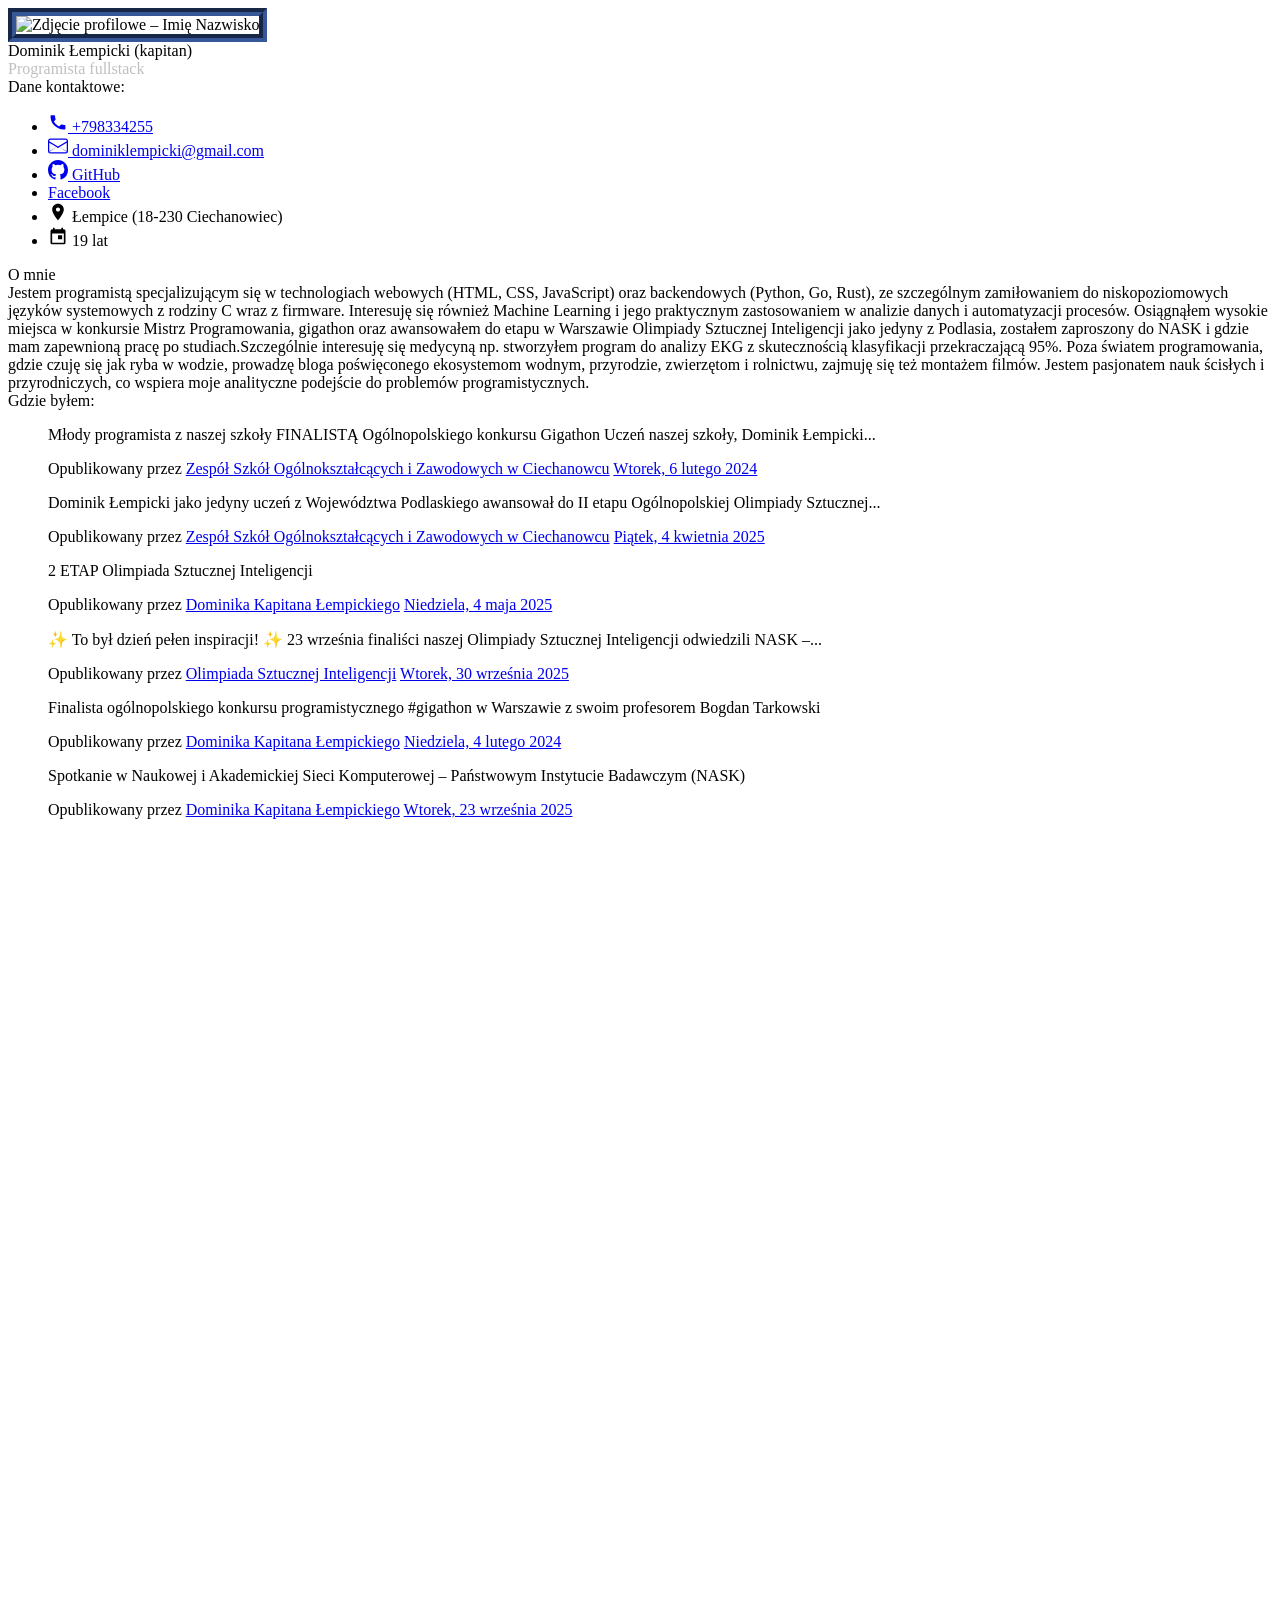
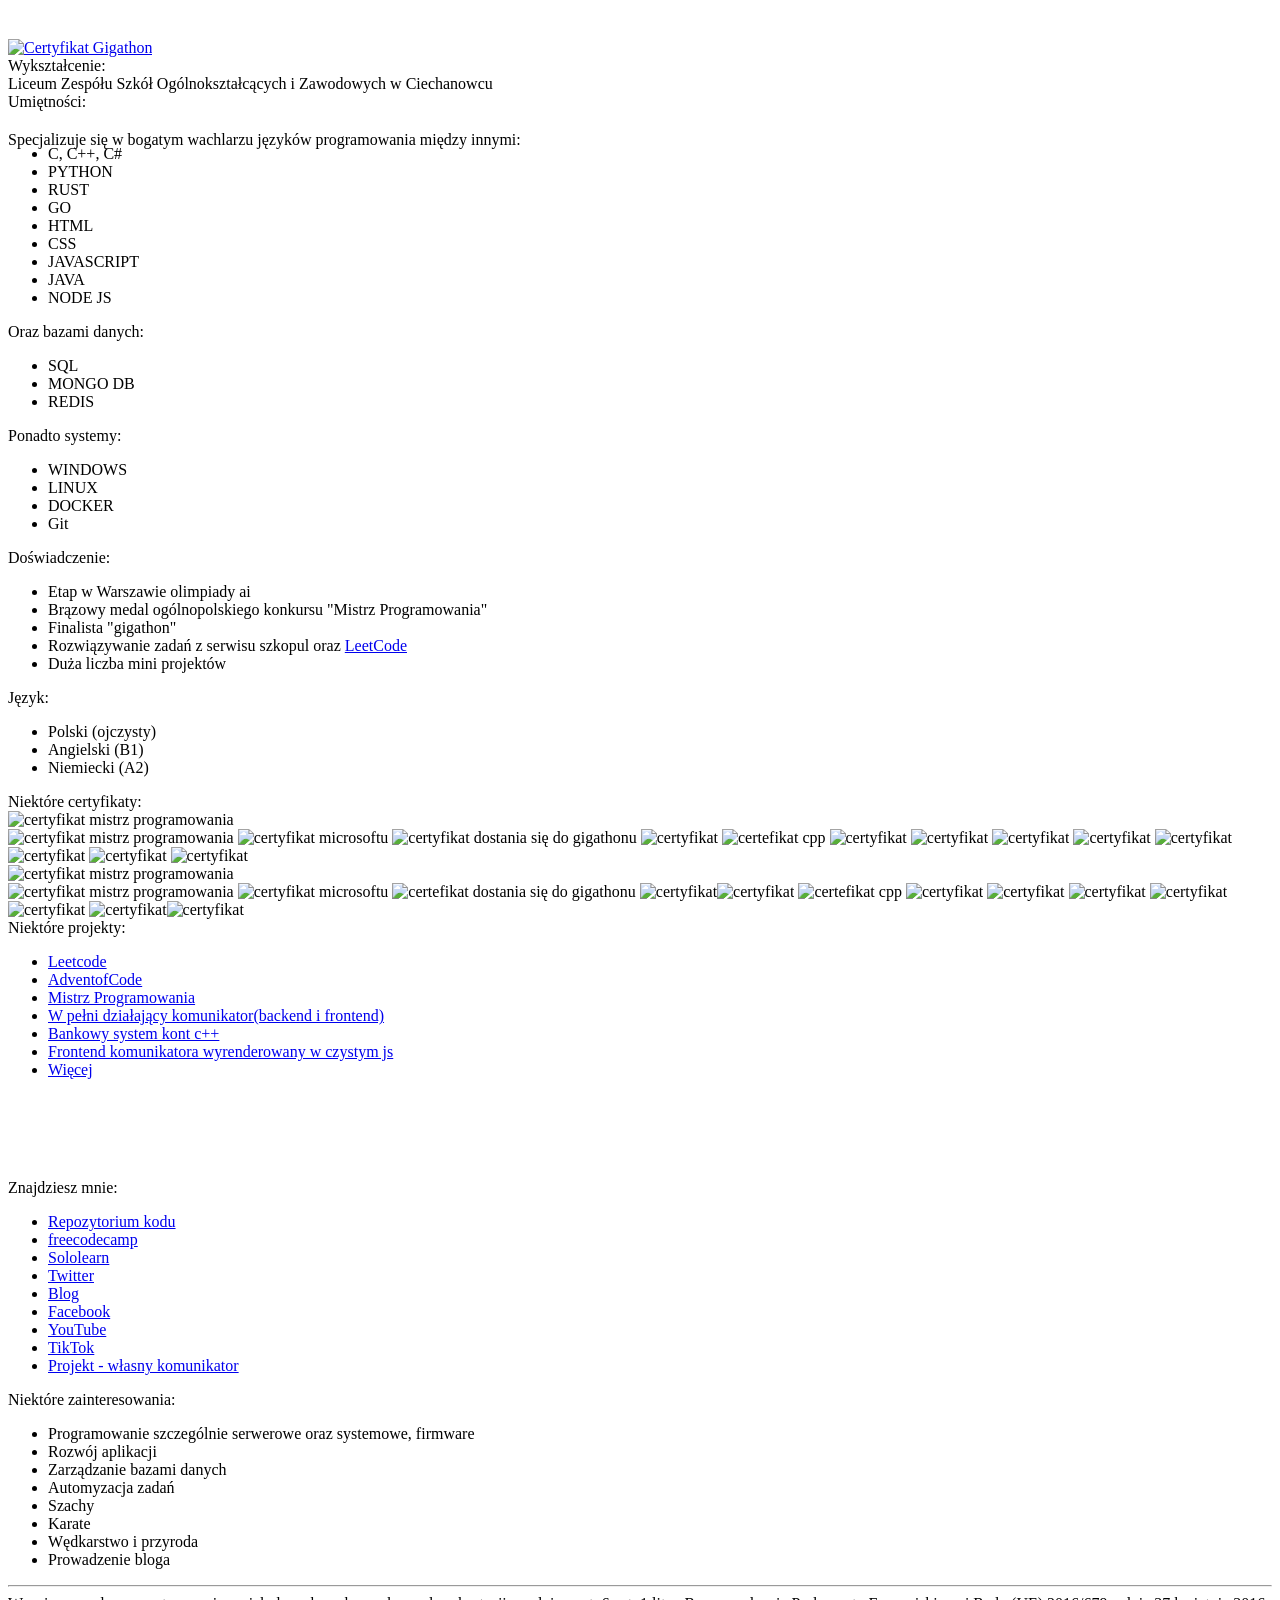
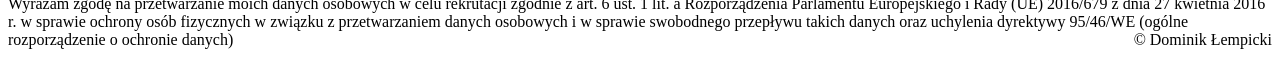
==== index.htm @ d76d1e53 "Zmiana adresów linków" ====
<!DOCTYPE html>
<html lang="pl">

<head>
    <meta charset="UTF-8">
    <meta name="viewport" content="width=device-width, initial-scale=1.0">
    <title>CV Dominik Łempicki Kapitan</title>
    <link rel="stylesheet" href="css/style.min.css">
    <link rel="shortcut icon" href="zdjecia/webP//logp.webp" type="image/x-icon">
    <meta name="author" content="Dominik Łempicki kapitan">
    <meta name="description"
        content="Curriculum vitae Dominik Łempicki Kapitan umiejętności oraz certyfikaty,dyplomy,osiągnięcia Wędkarstwo z kaptitanem">
    <link rel="preload" href="https://fonts.googleapis.com/css2?family=Rubik+Bubbles&display=swap" as="style"
        onload="this.onload=null;this.rel='stylesheet'">
    <noscript>
        <link href="https://fonts.googleapis.com/css2?family=Rubik+Bubbles&display=swap" rel="stylesheet">
    </noscript>
</head>

<body>
    <aside style="top:0">
        <div class="menu_boczne">
            <div class="selfie">

                <picture>
                    <source srcset="zdjecia/avif/selfie.avif" type="image/avif">
                    <source srcset="zdjecia/webp/selfie.webp" type="image/webp">
                    <img style="border:8px groove #365899" src="zdjecia/selfie.jpg"
                        alt="Zdjęcie profilowe – Imię Nazwisko" width="200" height="200" loading="lazy"
                        fetchpriority="high" decoding="async">
                </picture>

                <div class="imie">Dominik Łempicki (kapitan)</div>
                <div style="color:silver">Programista fullstack</div>
            </div>
            <div class="dane">
                <div class="naglowek">Dane kontaktowe:</div>
                <ul>
                    <li>
                        <a href="tel:798334255">
                            <svg xmlns="http://www.w3.org/2000/svg" width="20" height="20" fill="currentColor"
                                viewBox="0 0 24 24">
                                <path
                                    d="M6.62 10.79a15.053 15.053 0 0 0 6.59 6.59l2.2-2.2a1 1 0 0 1 1.01-.24 11.05 11.05 0 0 0 3.46.55 1 1 0 0 1 1 1v3.5a1 1 0 0 1-1 1A16 16 0 0 1 3 5a1 1 0 0 1 1-1h3.5a1 1 0 0 1 1 1c0 1.2.19 2.38.55 3.46a1 1 0 0 1-.24 1.01l-2.2 2.2z" />
                            </svg>
                            <span>+798334255</span>
                        </a>
                    </li>
                    <li>
                        <a href="mailto:dominiklempicki@gmail.com"> <svg xmlns="http://www.w3.org/2000/svg" width="20"
                                height="20" fill="currentColor" viewBox="0 0 16 16">
                                <path
                                    d="M0 4a2 2 0 0 1 2-2h12a2 2 0 0 1 2 2v8a2 2 0 0 1-2 2H2a2 2 0 0 1-2-2V4zm2-1a1 1 0 0 0-1 1v.217l7 4.2 7-4.2V4a1 1 0 0 0-1-1H2zm13 2.383l-5.803 3.483L15 12.117V5.383zm-.034 7.23L9.168 8.796 8 9.805 6.832 8.796 1.034 12.613A1 1 0 0 0 2 13h12a1 1 0 0 0 .966-.387zM1 5.383v6.734l5.803-3.251L1 5.383z" />
                            </svg> <span> dominiklempicki@gmail.com </span></a>
                    </li>

                    <li>
                        <a href="https://github.com/dominiklempicki">
                            <svg xmlns="http://www.w3.org/2000/svg" width="20" height="20" fill="currentColor"
                                viewBox="0 0 16 16">
                                <path
                                    d="M8 0C3.58 0 0 3.58 0 8a8 8 0 0 0 5.47 7.59c.4.073.547-.173.547-.385 0-.19-.007-.693-.01-1.36-2.226.483-2.695-1.073-2.695-1.073-.364-.924-.89-1.17-.89-1.17-.727-.497.055-.487.055-.487.803.056 1.225.825 1.225.825.715 1.223 1.873.87 2.33.666.073-.517.28-.87.508-1.07-1.777-.202-3.644-.888-3.644-3.95 0-.872.31-1.588.824-2.148-.083-.203-.357-1.017.078-2.12 0 0 .672-.215 2.2.82a7.66 7.66 0 0 1 2-.27 7.66 7.66 0 0 1 2 .27c1.527-1.035 2.198-.82 2.198-.82.437 1.103.162 1.917.08 2.12.513.56.823 1.276.823 2.148 0 3.07-1.87 3.745-3.65 3.943.287.246.543.732.543 1.477 0 1.066-.01 1.928-.01 2.188 0 .214.146.462.55.384A8.001 8.001 0 0 0 16 8c0-4.42-3.58-8-8-8z" />
                            </svg><span style="display: inline;"> GitHub</span>
                        </a>
                    </li>
                    <li>
                        <path xmlns="http://www.w3.org/2000/svg" d="m 0,0 c 0,138.071 -111.929,250 -250,250 -138.071,0 -250,-111.929 -250,-250 0,-117.245 80.715,-215.622 189.606,-242.638 v 166.242 h -51.552 V 0 h 51.552 v 32.919 c 0,85.092 38.508,124.532 122.048,124.532 15.838,0 43.167,-3.105 54.347,-6.211 V 81.986 c -5.901,0.621 -16.149,0.932 -28.882,0.932 -40.993,0 -56.832,-15.528 -56.832,-55.9 V 0 h 81.659 l -14.028,-76.396 h -67.631 V -248.169 C -95.927,-233.218 0,-127.818 0,0" style="fill:#0866ff;fill-opacity:1;fill-rule:nonzero;stroke:none" id="path29"/>
                        <a href="https://www.facebook.com/Dominiklempickikapitan">
                        <span>Facebook</span>
                        </a>
                    </li>
                    <li><svg xmlns="http://www.w3.org/2000/svg" width="20" height="20" fill="currentColor"
                            viewBox="0 0 24 24">
                            <path
                                d="M12 2C8.13 2 5 5.13 5 9c0 5.25 7 13 7 13s7-7.75 7-13c0-3.87-3.13-7-7-7zm0 9.5c-1.38 0-2.5-1.12-2.5-2.5S10.62 6.5 12 6.5s2.5 1.12 2.5 2.5S13.38 11.5 12 11.5z" />
                        </svg>
                        <span>Łempice (18-230 Ciechanowiec) </span>
                    </li>


                    <li>
                        <svg xmlns="http://www.w3.org/2000/svg" width="20" height="20" fill="currentColor"
                            viewBox="0 0 24 24">
                            <path
                                d="M19 4h-1V2h-2v2H8V2H6v2H5a2 2 0 0 0-2 2v14a2 2 0 0 0 2 2h14a2 2 0 0 0 2-2V6a2 2 0 0 0-2-2zm0 16H5V9h14v11zm-7-9h5v5h-5z" />
                        </svg>

                        19 lat
                    </li>

                </ul>
            </div>
        </div>
    </aside>
    <main>
        <div id="glowna_tresc">
            <div class="tytul" style="margin:0">O mnie</div>
            <div>Jestem programistą specjalizującym się w technologiach webowych (HTML, CSS, JavaScript) oraz
                backendowych (Python, Go, Rust), ze szczególnym zamiłowaniem do niskopoziomowych języków systemowych z
                rodziny C wraz z firmware. Interesuję się również Machine Learning i jego praktycznym zastosowaniem w
                analizie danych i
                automatyzacji procesów. Osiągnąłem wysokie miejsca w konkursie Mistrz Programowania, gigathon oraz
                awansowałem do
                etapu w Warszawie Olimpiady Sztucznej Inteligencji jako jedyny z Podlasia, zostałem zaproszony do NASK i
                gdzie mam zapewnioną
                pracę
                po studiach.Szczególnie interesuję się medycyną np. stworzyłem program do analizy EKG z skutecznością
                klasyfikacji przekraczającą 95%. Poza światem programowania, gdzie czuję się jak ryba w wodzie, prowadzę
                bloga poświęconego
                ekosystemom wodnym, przyrodzie, zwierzętom i rolnictwu, zajmuję się też montażem filmów. Jestem
                pasjonatem nauk
                ścisłych i przyrodniczych, co wspiera moje analityczne podejście do problemów programistycznych.
            </div>


            <div class="tytul">Gdzie byłem: </div>
            <div class="gdziebylem">
                <div class="fb-post" title="FINALISTA Ogólnopolskiego konkursu Gigathon"
                    data-href="https://www.facebook.com/zsoizcc/posts/pfbid0zyJBF8iEFgEFjRbJqT7efhwBFnQi1sDQ4HonSahQtUJrgECyFaxTQC7iJBUbMufZl"
                    data-width="500" data-show-text="true">
                    <blockquote cite="https://www.facebook.com/zsoizcc/posts/877908317677066"
                        class="fb-xfbml-parse-ignore">
                        <p>Młody programista z naszej szkoły FINALISTĄ Ogólnopolskiego konkursu Gigathon

                            Uczeń naszej szkoły, Dominik Łempicki...</p>Opublikowany przez <a
                            href="https://www.facebook.com/zsoizcc">Zespół Szkół Ogólnokształcących i Zawodowych w
                            Ciechanowcu</a>&nbsp;<a
                            href="https://www.facebook.com/zsoizcc/posts/877908317677066">Wtorek, 6 lutego 2024</a>
                    </blockquote>
                </div>

                <div title="2 etap olimpiady ai" class="fb-post"
                    data-href="https://www.facebook.com/zsoizcc/posts/pfbid02155tXsiHTTYpj6Ym92ZojP3JvC4Sx6ryms1iZkBabzvwJavZa8o7hxKW23FYcxw5l"
                    data-width="500" data-show-text="true">
                    <blockquote cite="https://www.facebook.com/zsoizcc/posts/1204324721702089"
                        class="fb-xfbml-parse-ignore">
                        <p>Dominik Łempicki jako jedyny uczeń z Województwa Podlaskiego awansował do II etapu
                            Ogólnopolskiej Olimpiady Sztucznej...</p>Opublikowany przez <a
                            href="https://www.facebook.com/zsoizcc">Zespół Szkół Ogólnokształcących i Zawodowych w
                            Ciechanowcu</a>&nbsp;<a
                            href="https://www.facebook.com/zsoizcc/posts/1204324721702089">Piątek, 4 kwietnia 2025</a>
                    </blockquote>
                </div>

                <div title="2 ETAP Olimpiada Sztucznej Inteligencji" class="fb-post"
                    data-href="https://www.facebook.com/Dominiklempickikapitan/posts/pfbid0QGt8JaDBBpGFDde7uToWzLqhNEhkW5GdJC65vPgfi5izjGbYr7r3uLHKFeJZffyQl"
                    data-width="500" data-show-text="true">
                    <blockquote cite="https://www.facebook.com/Dominiklempickikapitan/posts/1794598657779537"
                        class="fb-xfbml-parse-ignore">
                        <p>2 ETAP Olimpiada Sztucznej Inteligencji</p>Opublikowany przez <a
                            href="https://www.facebook.com/Dominiklempickikapitan">Dominika Kapitana Łempickiego</a>&nbsp;<a
                            href="https://www.facebook.com/Dominiklempickikapitan/posts/1794598657779537">Niedziela, 4 maja 2025</a>
                    </blockquote>
                </div>
                <div title="Wizyta w NASK" class="fb-post"
                    data-href="https://www.facebook.com/olimpiadaai/posts/pfbid0ugXSwqfJTkBSpA87yHYXJv2PxUVCFN1PCE9jv8MosgdKUUF3EzoffiUdR5hPoGq6l"
                    data-width="500" data-show-text="true">
                    <blockquote cite="https://www.facebook.com/olimpiadaai/posts/122214384638279987"
                        class="fb-xfbml-parse-ignore">
                        <p>✨ To był dzień pełen inspiracji! ✨

                            23 września finaliści naszej Olimpiady Sztucznej Inteligencji odwiedzili NASK –...</p>
                        Opublikowany przez <a href="https://www.facebook.com/olimpiadaai">Olimpiada Sztucznej
                            Inteligencji</a>&nbsp;<a
                            href="https://www.facebook.com/olimpiadaai/posts/122214384638279987">Wtorek, 30 września
                            2025</a>
                    </blockquote>
                </div>
                <div title="Finalista ogólnopolskiego konkursu programistycznego Gigathon" class="fb-post"
                    data-href="https://www.facebook.com/Dominiklempickikapitan/posts/pfbid0KiA4PJjUpSWMCcbPmiD2hCxr4NgVyRXyr9uSYbbsVmfqFFkdHcDyK6MbJaav4sBdl"
                    data-width="500" data-show-text="true">
                    <blockquote cite="https://www.facebook.com/Dominiklempickikapitan/posts/1497085174197555"
                        class="fb-xfbml-parse-ignore">
                        <p>Finalista ogólnopolskiego konkursu programistycznego #gigathon w Warszawie z swoim profesorem
                            Bogdan Tarkowski</p>Opublikowany przez <a
                            href="https://www.facebook.com/Dominiklempickikapitan">Dominika Kapitana Łempickiego</a>&nbsp;<a
                            href="https://www.facebook.com/Dominiklempickikapitan/posts/1497085174197555">Niedziela, 4 lutego
                            2024</a>
                    </blockquote>
                </div>
                <div title="Wizyta w Nask" class="fb-post"
                    data-href="https://www.facebook.com/Dominiklempickikapitan/posts/pfbid0P32ERDbUKZJ1mQDAZ3XPMwYFyVA9AssZVhuwkoKaMERG6qWH545w7hNv5As71iXRl"
                    data-width="500" data-show-text="true">
                    <blockquote cite="https://www.facebook.com/Dominiklempickikapitan/posts/1903939433512125"
                        class="fb-xfbml-parse-ignore">
                        <p>Spotkanie w Naukowej i Akademickiej Sieci Komputerowej – Państwowym Instytucie Badawczym
                            (NASK)</p>Opublikowany przez <a href="https://www.facebook.com/Dominiklempickikapitan">Dominika Kapitana
                            Łempickiego</a>&nbsp;<a
                            href="https://www.facebook.com/Dominiklempickikapitan/posts/1903939433512125">Wtorek, 23 września
                            2025</a>
                    </blockquote>
                </div>

                <div>
                <iframe  title="Ministerstwo cyfryzacji - wizyta w Nask"
                    src="https://www.facebook.com/plugins/video.php?height=476&href=https%3A%2F%2Fwww.facebook.com%2Freel%2F763630049911822%2F&show_text=true&width=267&t=0"
                    width="500" height="800px" style="border:none;overflow:hidden" scrolling="no" frameborder="0"
                    allowfullscreen="true"
                    allow="autoplay; clipboard-write; encrypted-media; picture-in-picture; web-share"
                    allowFullScreen="true"></iframe>
                </div>

                <a
                    href="https://credsverse.com/credentials/9d785568-4937-40e9-8787-b43230a7b1c2?fbclid=IwY2xjawPPTllleHRuA2FlbQIxMQBzcnRjBmFwcF9pZBAyMjIwMzkxNzg4MjAwODkyAAEeju4ZQeWBdmvF-pwT8iTVuGellmcorJX7qVUdOM_Edz1Za0jNZ-9vegCsOYU_aem_NtvZCkdCqLCiqmE-UlwUAg">
                    <img src="https://cdn.certifier.io/6f722489-f0f0-4aa0-931f-7199e52ff1f6/credentials/01hyzyt5p53fsea0wakky8whdn/designs/01hyj7pybj0xwspe8j5mjzrhkd/EOHibd-Ade.png"
                        alt="Certyfikat Gigathon" />
                </a>
            </div>

            <div class="tytul">Wykształcenie: </div>
            <div>Liceum Zespółu Szkół Ogólnokształcących i Zawodowych w Ciechanowcu </div>

            <div class="tytul">Umiętności: </div>
            <div>
                <div style="top:20px;position: relative;">Specjalizuje się w bogatym wachlarzu języków programowania
                    między innymi: </div>
                <ul style="margin:10;">
                    <li>C, C++, C#</li>
                    <li>PYTHON</li>
                    <li>RUST</li>
                    <li>GO</li>
                    <li>HTML </li>
                    <li>CSS</li>
                    <li>JAVASCRIPT</li>
                    <li>JAVA</li>
                    <li>NODE JS</li>
                </ul>
                <div>Oraz bazami danych: </div>
                <ul>
                    <li>SQL</li>
                    <li>MONGO DB</li>
                    <li>REDIS</li>
                </ul>
                <div>Ponadto systemy:</div>
                <ul>
                    <li>WINDOWS</li>
                    <li>LINUX</li>
                    <li>DOCKER</li>
                    <li>Git</li>
                </ul>
            </div>
            <div class="tytul">Doświadczenie: </div>
            <div>
                <ul>
                    <li>Etap w Warszawie olimpiady ai</li>
                    <li>Brązowy medal ogólnopolskiego konkursu "Mistrz Programowania"</li>
                    <li>Finalista "gigathon"</li>
                    <li>Rozwiązywanie zadań z serwisu szkopul oraz <a
                            href="https://leetcode.com/u/dominik_kapitan/"> LeetCode </a></li>
                    <li>Duża liczba mini projektów</li>
                </ul>
            </div>
            <div class="tytul">Język:</div>
            <div>
                <ul>
                    <li>Polski (ojczysty)</li>
                    <li>Angielski (B1)</li>
                    <li>Niemiecki (A2)</li>
                </ul>
            </div>

            <div class="tytul">Niektóre certyfikaty:</div>
            <div id="certfikaty">
                <img class="animowanie_cert" src="zdjecia/webP//broz.webp" alt="certyfikat mistrz programowania"
                    style="display: block;">


                <img loading="lazy" fetchpriority="high" class="animowanie_cert"
                    src="zdjecia/webP//mstrzprogramowanilaurelat.webp" alt="certyfikat mistrz programowania">
                <img loading="lazy" fetchpriority="high" class="animowanie_cert"
                    src="zdjecia/webP//F6xVUjkWAAA0ye8.webp" alt="certyfikat microsoftu">
                <img loading="lazy" fetchpriority="high" src="zdjecia/webP//gigathon.webp"
                    alt="certyfikat dostania się do gigathonu">
                <img loading="lazy" fetchpriority="low" class="animowanie_cert" src="zdjecia/webP//2.webp"
                    alt="certyfikat">
                <img loading="lazy" fetchpriority="low" src="zdjecia/webP//ad318a31-8f3f-4135-a112-79e515733f51.webp"
                    alt="certefikat cpp">
                <img loading="lazy" fetchpriority="low" class="animowanie_cert" src="zdjecia/webP//3.webp"
                    alt="certyfikat">
                <img loading="lazy" fetchpriority="low" class="animowanie_cert" src="zdjecia/webP//F6sPImLW4AAuHIr.webp"
                    alt="certyfikat">
                <img loading="lazy" fetchpriority="low" class="animowanie_cert" src="zdjecia/webP//6.webp"
                    alt="certyfikat">
                <img loading="lazy" fetchpriority="low" class="animowanie_cert" src="zdjecia/webP//7.webp"
                    alt="certyfikat">
                <img loading="lazy" fetchpriority="low" class="animowanie_cert" src="zdjecia/webP//8.webp"
                    alt="certyfikat">
                <img loading="lazy" fetchpriority="low" class="animowanie_cert" src="zdjecia/webP//9.webp"
                    alt="certyfikat">
                <img loading="lazy" fetchpriority="low" class="animowanie_cert" src="zdjecia/webP//10.webp"
                    alt="certyfikat">
                <img loading="lazy" fetchpriority="low" class="animowanie_cert" src="zdjecia/webP//12.webp"
                    alt="certyfikat">
            </div>
            <div id="certifikaty_male">
                <img loading="lazy" fetchpriority="high" src="zdjecia/min_webP//broz.webp"
                    alt="certyfikat mistrz programowania" style="display: block;">
                <img loading="lazy" fetchpriority="high" src="zdjecia/min_webP//mstrzprogramowanilaurelat.webp" alt="certyfikat mistrz programowania">
                <img loading="lazy" fetchpriority="high" src="zdjecia/min_webP//F6xVUjkWAAA0ye8.webp" alt="certyfikat microsoftu">
                <img loading="lazy" fetchpriority="high" src="zdjecia/min_webP//gigathon.webp" alt="certefikat dostania się do gigathonu">
                <img loading="lazy" fetchpriority="high" src="zdjecia/min_webP//2.webp" alt="certyfikat"><img src="zdjecia/webP//F6sPImLW4AAuHIr.webp"
                    alt="certyfikat">
                <img loading="lazy" fetchpriority="high" src="zdjecia/min_webP//ad318a31-8f3f-4135-a112-79e515733f51.webp" alt="certefikat cpp">
                <img loading="lazy" fetchpriority="high" src="zdjecia/min_webP//3.webp" alt="certyfikat">
                <img loading="lazy" fetchpriority="high" src="zdjecia/min_webP//6.webp" alt="certyfikat">
                <img loading="lazy" fetchpriority="high" src="zdjecia/min_webP//7.webp" alt="certyfikat">
                <img loading="lazy" fetchpriority="high" src="zdjecia/min_webP//8.webp" alt="certyfikat">
                <img loading="lazy" fetchpriority="high" src="zdjecia/min_webP//9.webp" alt="certyfikat">
                <img loading="lazy" fetchpriority="high" src="zdjecia/min_webP//10.webp" alt="certyfikat"><img src="zdjecia/webP//12.webp" alt="certyfikat">
            </div>
            <div class="tytul">Niektóre projekty: </div>
            <div>
                <ul>
                    <li><a href="https://github.com/dominiklempicki/leetCode">Leetcode</a></li>
                    <li><a href="https://github.com/dominiklempicki/AdventofCode">AdventofCode</a></li>
                    <li><a href="https://github.com/dominiklempicki/mistrzProgramowania2025">Mistrz
                            Programowania</a>
                    </li>
                    <li><a href="https://github.com/dominiklempicki/portal">W pełni działający komunikator(backend
                            i
                            frontend)</a></li>
                    <li><a href="https://github.com/dominiklempicki/konsolowy_system_kont_na_plikach">Bankowy
                            system
                            kont c++</a></li>
                    <li><a href="https://github.com/dominiklempicki/frontend_komuniktatora">Frontend komunikatora
                            wyrenderowany w czystym js</a></li>
                    <li><a href="https://github.com/dominiklempicki?tab=repositories">Więcej</a></li>
                </ul>
            </div>
            <div style="margin-top:100px;" class="tytul">Znajdziesz mnie:</div>
            <div>
                <ul>
                    <li><a href="https://github.com/dominiklempicki">Repozytorium kodu </a></li>
                    <li><a href="https://www.freecodecamp.org/wedkarstwozkapitanem">freecodecamp</a></li>
                    <li><a href="https://www.sololearn.com/en/profile/26897495">Sololearn</a></li>
                    <li><a href="https://twitter.com/dominikapitan">Twitter</a></li>
                    <li><a href="https://wedkarstwozkapitanem.blogspot.com/">Blog</a></li>
                    <li><a href="https://www.facebook.com/Dominiklempickikapitan/">Facebook</a></li>
                    <li><a href="https://www.youtube.com/channel/UCrQA7CzeQaFpcJ7a7vi7HYA">YouTube</a></li>
                    <li><a href="https://www.tiktok.com/@wedkarstwozkapitanem?lang=pl">TikTok</a></li>
                    <li><a href="https://wzk.ct8.pl/">Projekt - własny komunikator</a></li>
                </ul>
            </div>
            <div class="tytul">Niektóre zainteresowania: </div>
            <div>
                <ul>
                    <li>Programowanie szczególnie serwerowe oraz systemowe, firmware</li>
                    <li>Rozwój aplikacji</li>
                    <li>Zarządzanie bazami danych</li>
                    <li>Automyzacja zadań</li>
                    <li>Szachy</li>
                    <li>Karate</li>
                    <li>Wędkarstwo i przyroda</li>
                    <li>Prowadzenie bloga</li>
                </ul>
            </div>
            <footer>
                <hr>Wyrażam zgodę na przetwarzanie moich danych osobowych w celu rekrutacji zgodnie z art. 6 ust. 1 lit.
                a Rozporządzenia Parlamentu Europejskiego i Rady (UE) 2016/679 z dnia 27 kwietnia 2016 r. w sprawie
                ochrony osób fizycznych w związku z przetwarzaniem danych osobowych i w sprawie swobodnego przepływu
                takich danych oraz uchylenia dyrektywy 95/46/WE (ogólne rozporządzenie o ochronie danych) <div
                    style="float: right;">&copy Dominik Łempicki </div>
            </footer>
        </div>
    </main>
   
    <script async defer crossorigin="anonymous"
        src="https://connect.facebook.net/pl_PL/sdk.js#xfbml=1&version=v24.0&appId=APP_ID"></script>

    <script src="js/script.min.js"></script>
</body>

</html>
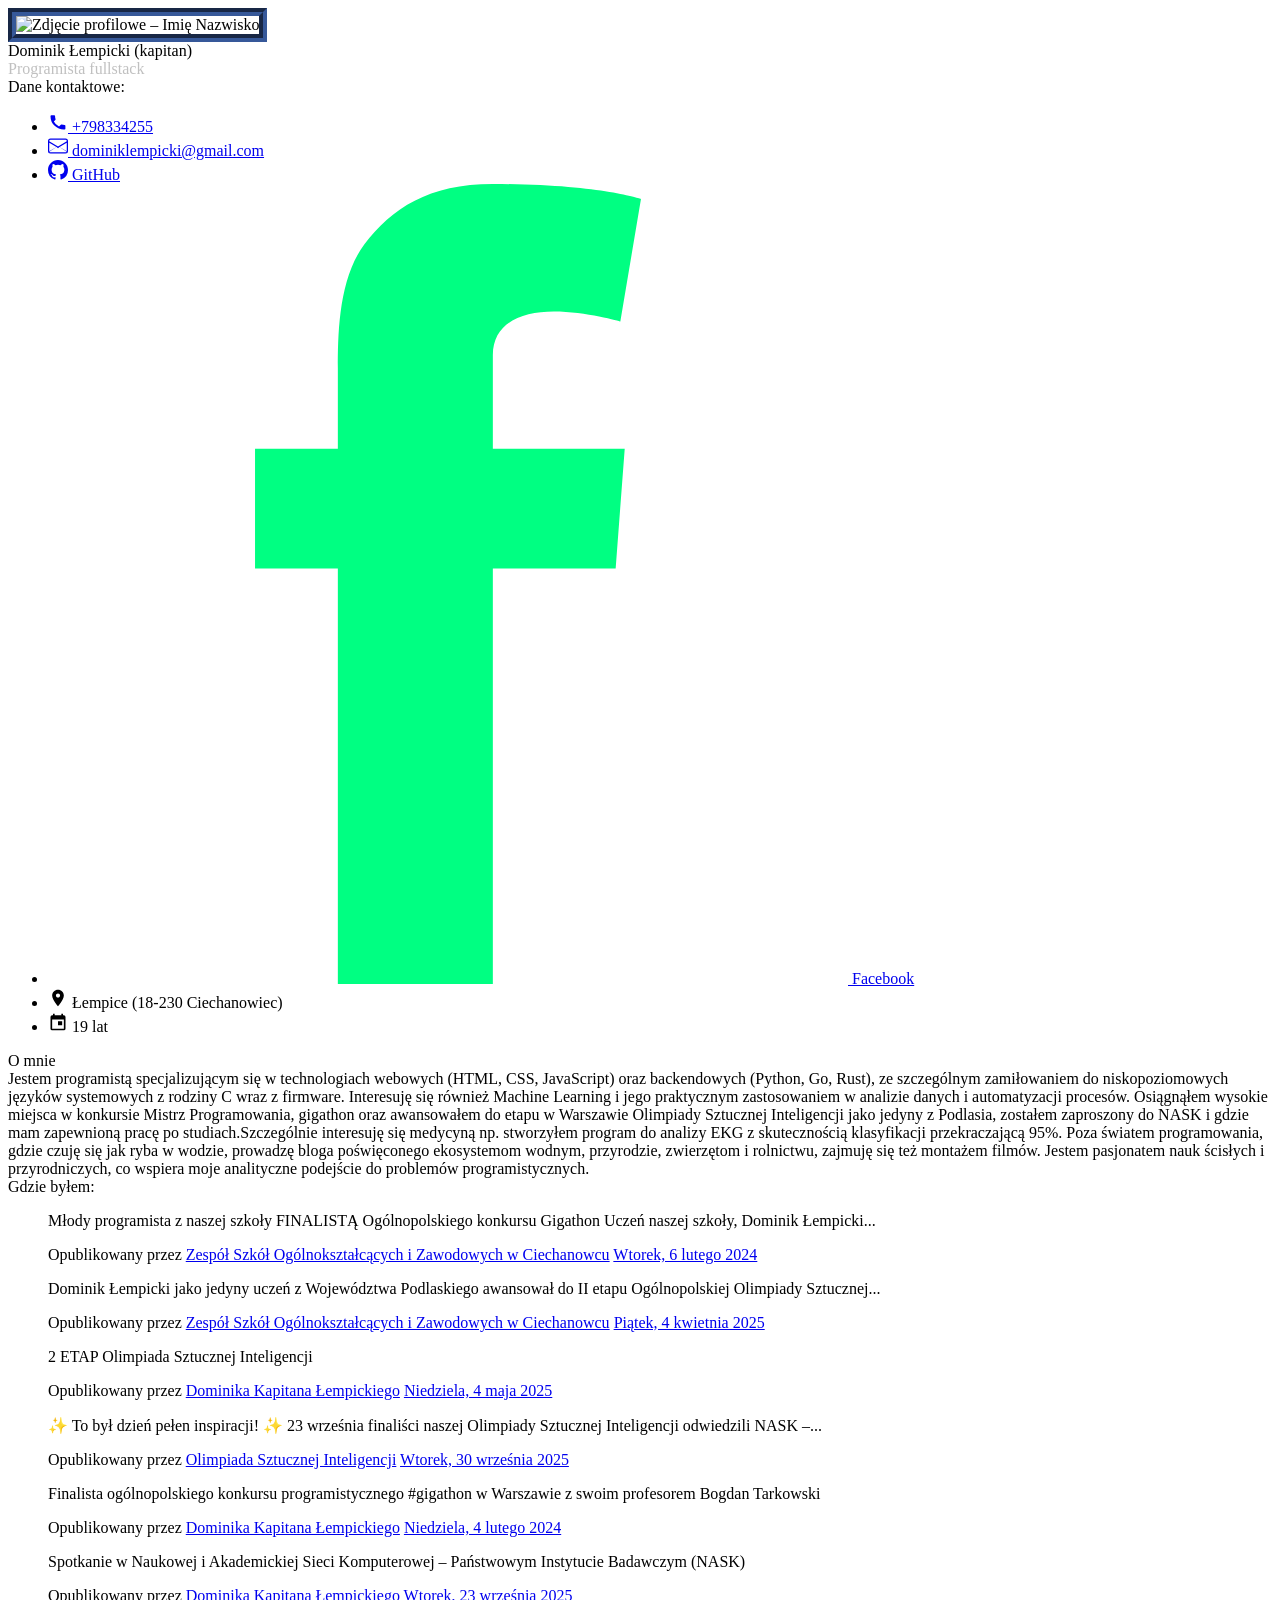
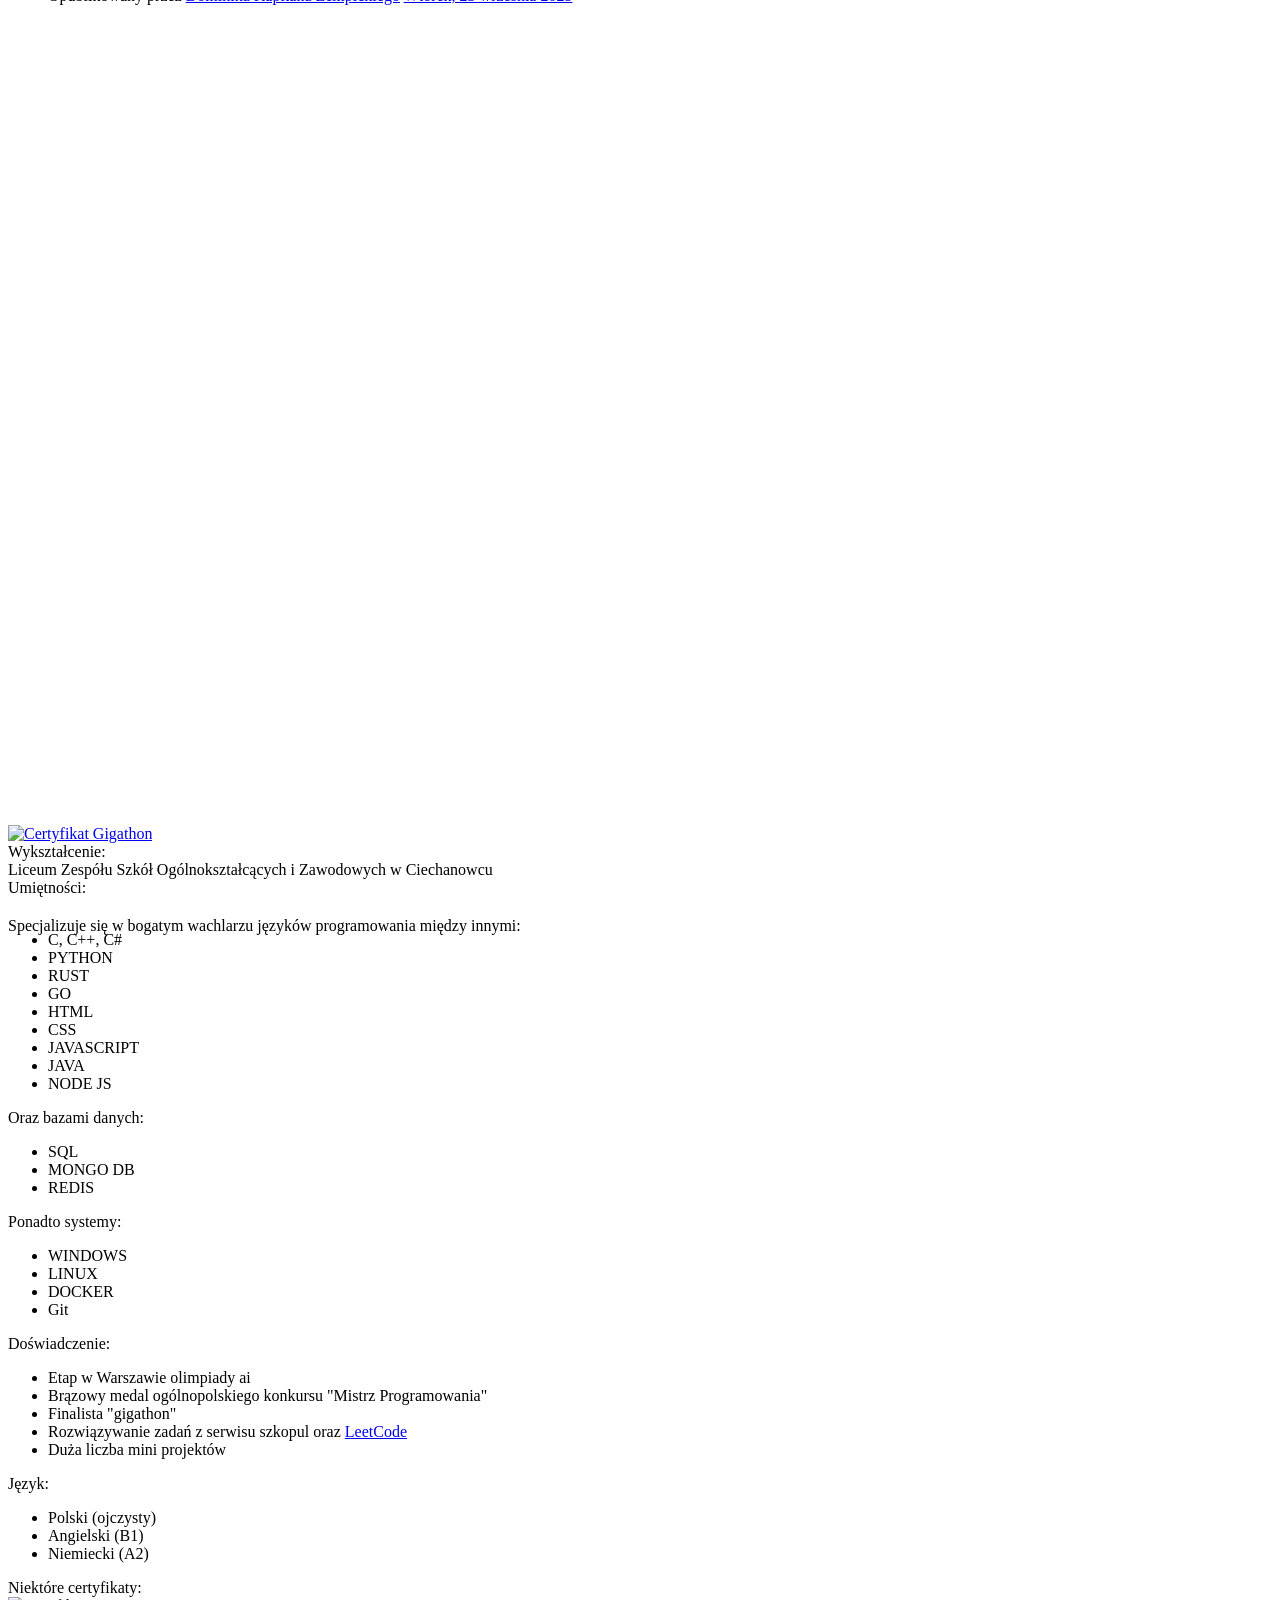
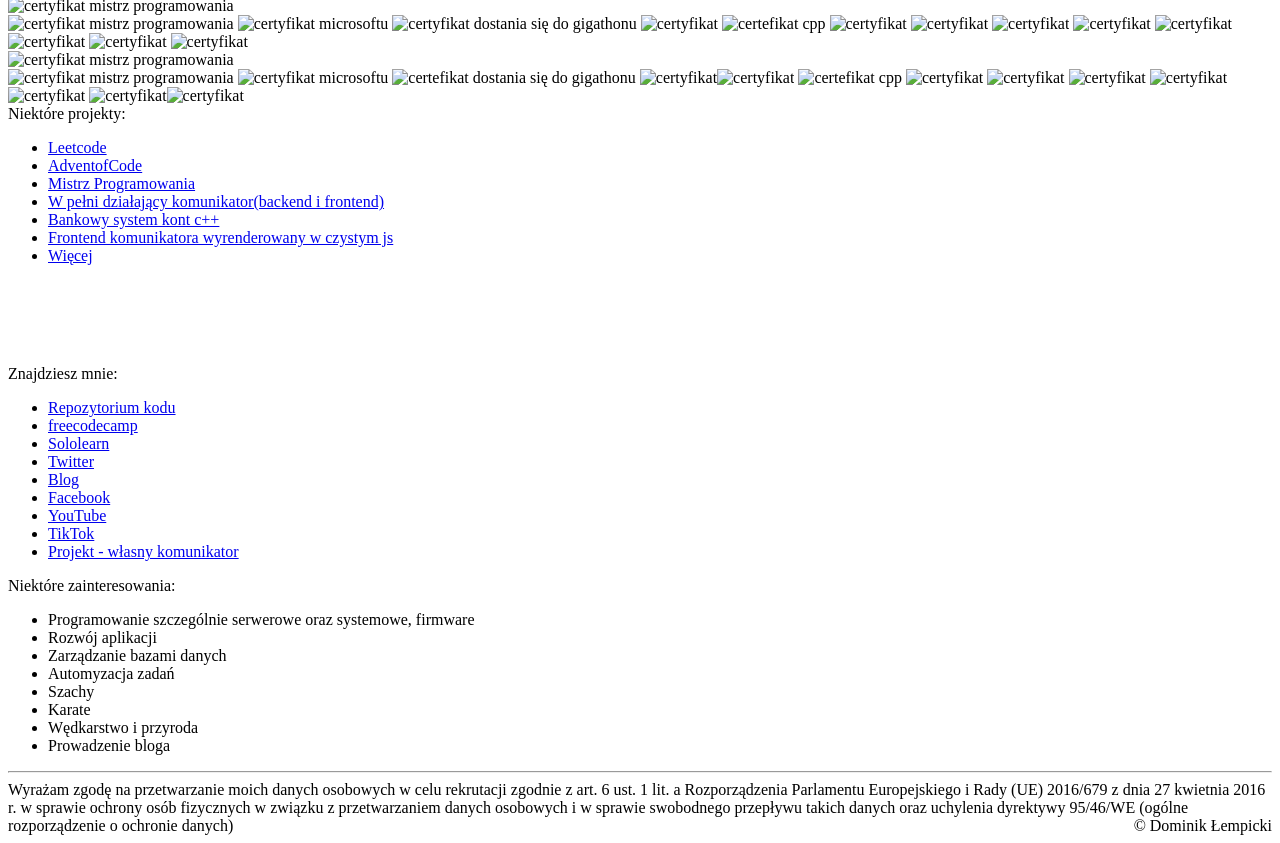
==== commit 239aecf3: "svg fb" ====
--- a/index.htm
+++ b/index.htm
@@ -64,8 +64,12 @@
                         </a>
                     </li>
                     <li>
-                        <path xmlns="http://www.w3.org/2000/svg" d="m 0,0 c 0,138.071 -111.929,250 -250,250 -138.071,0 -250,-111.929 -250,-250 0,-117.245 80.715,-215.622 189.606,-242.638 v 166.242 h -51.552 V 0 h 51.552 v 32.919 c 0,85.092 38.508,124.532 122.048,124.532 15.838,0 43.167,-3.105 54.347,-6.211 V 81.986 c -5.901,0.621 -16.149,0.932 -28.882,0.932 -40.993,0 -56.832,-15.528 -56.832,-55.9 V 0 h 81.659 l -14.028,-76.396 h -67.631 V -248.169 C -95.927,-233.218 0,-127.818 0,0" style="fill:#0866ff;fill-opacity:1;fill-rule:nonzero;stroke:none" id="path29"/>
                         <a href="https://www.facebook.com/Dominiklempickikapitan">
+                        <svg fill="#00ff82"  height="800px" width="800px" version="1.1" id="Layer_1" xmlns="http://www.w3.org/2000/svg" xmlns:xlink="http://www.w3.org/1999/xlink" 
+	 viewBox="-337 273 123.5 256" xml:space="preserve">
+<path d="M-260.9,327.8c0-10.3,9.2-14,19.5-14c10.3,0,21.3,3.2,21.3,3.2l6.6-39.2c0,0-14-4.8-47.4-4.8c-20.5,0-32.4,7.8-41.1,19.3
+	c-8.2,10.9-8.5,28.4-8.5,39.7v25.7H-337V396h26.5v133h49.6V396h39.3l2.9-38.3h-42.2V327.8z"/>
+</svg>
                         <span>Facebook</span>
                         </a>
                     </li>
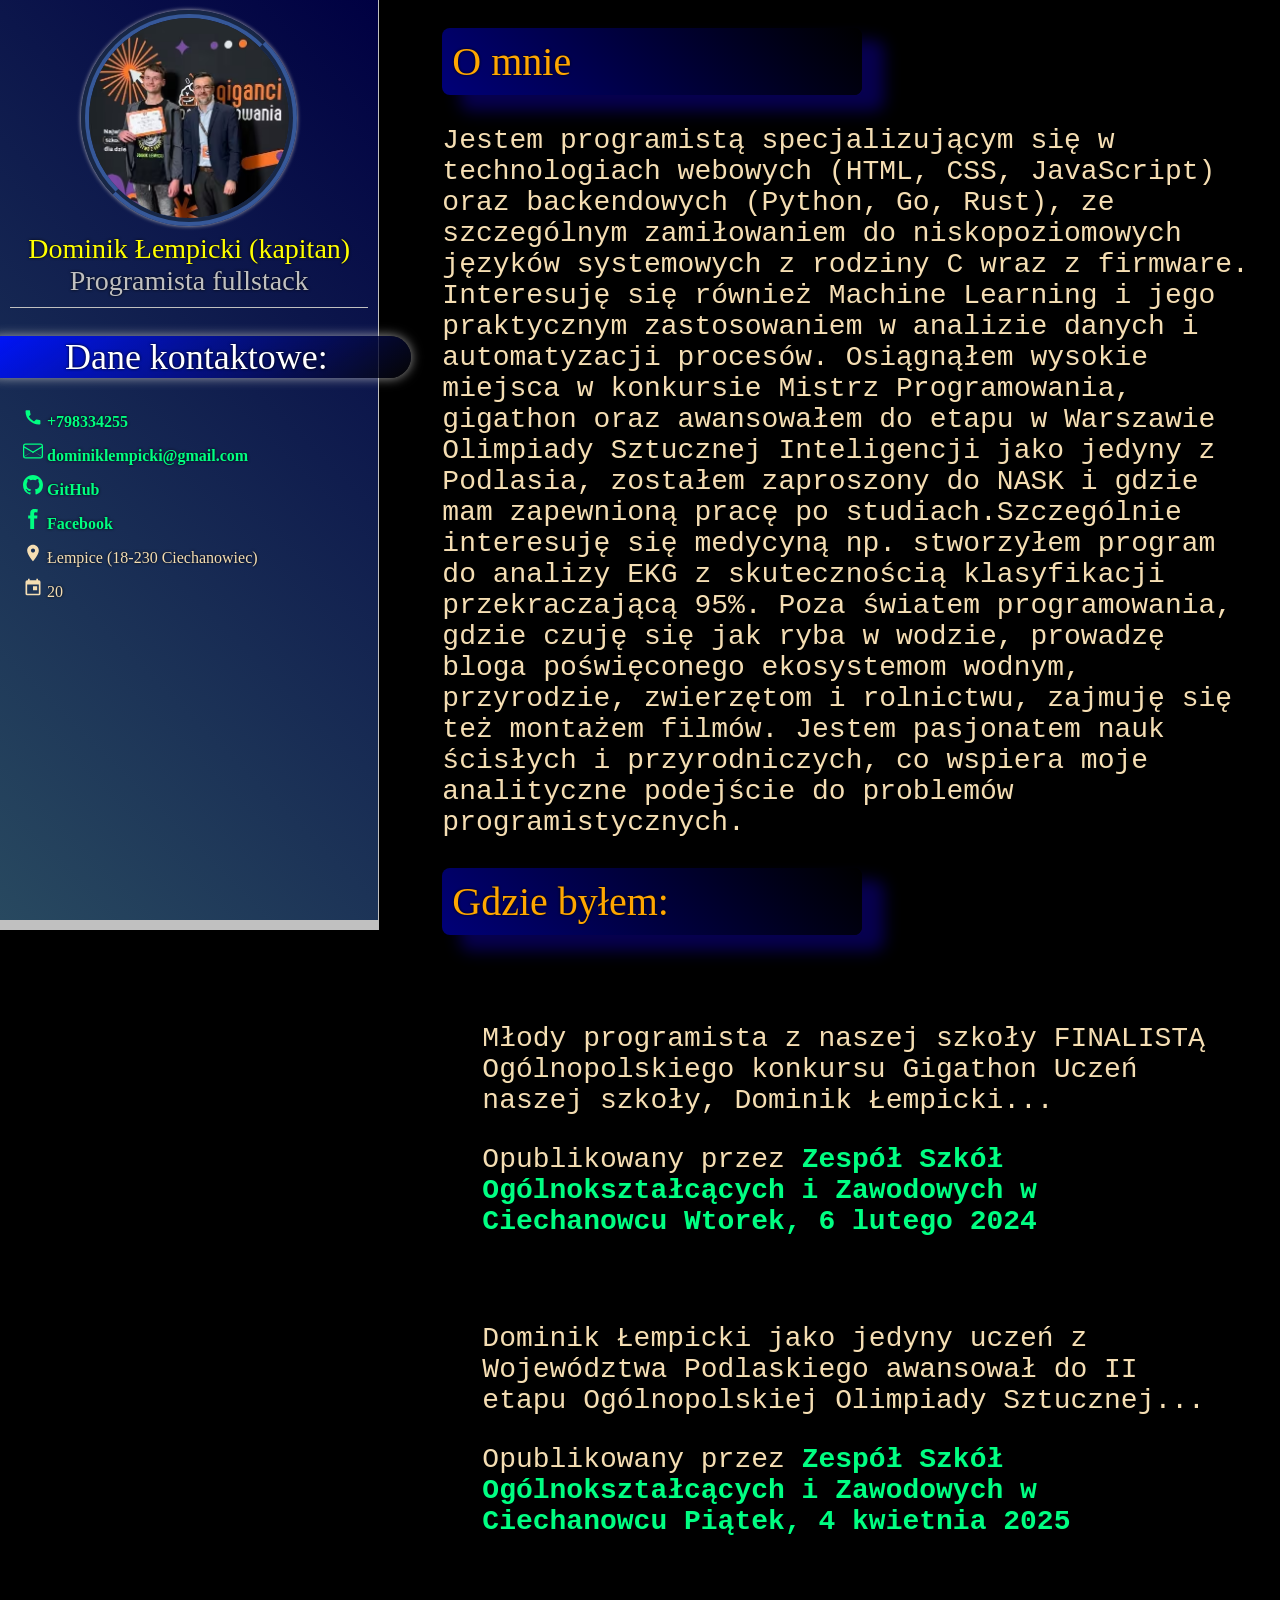
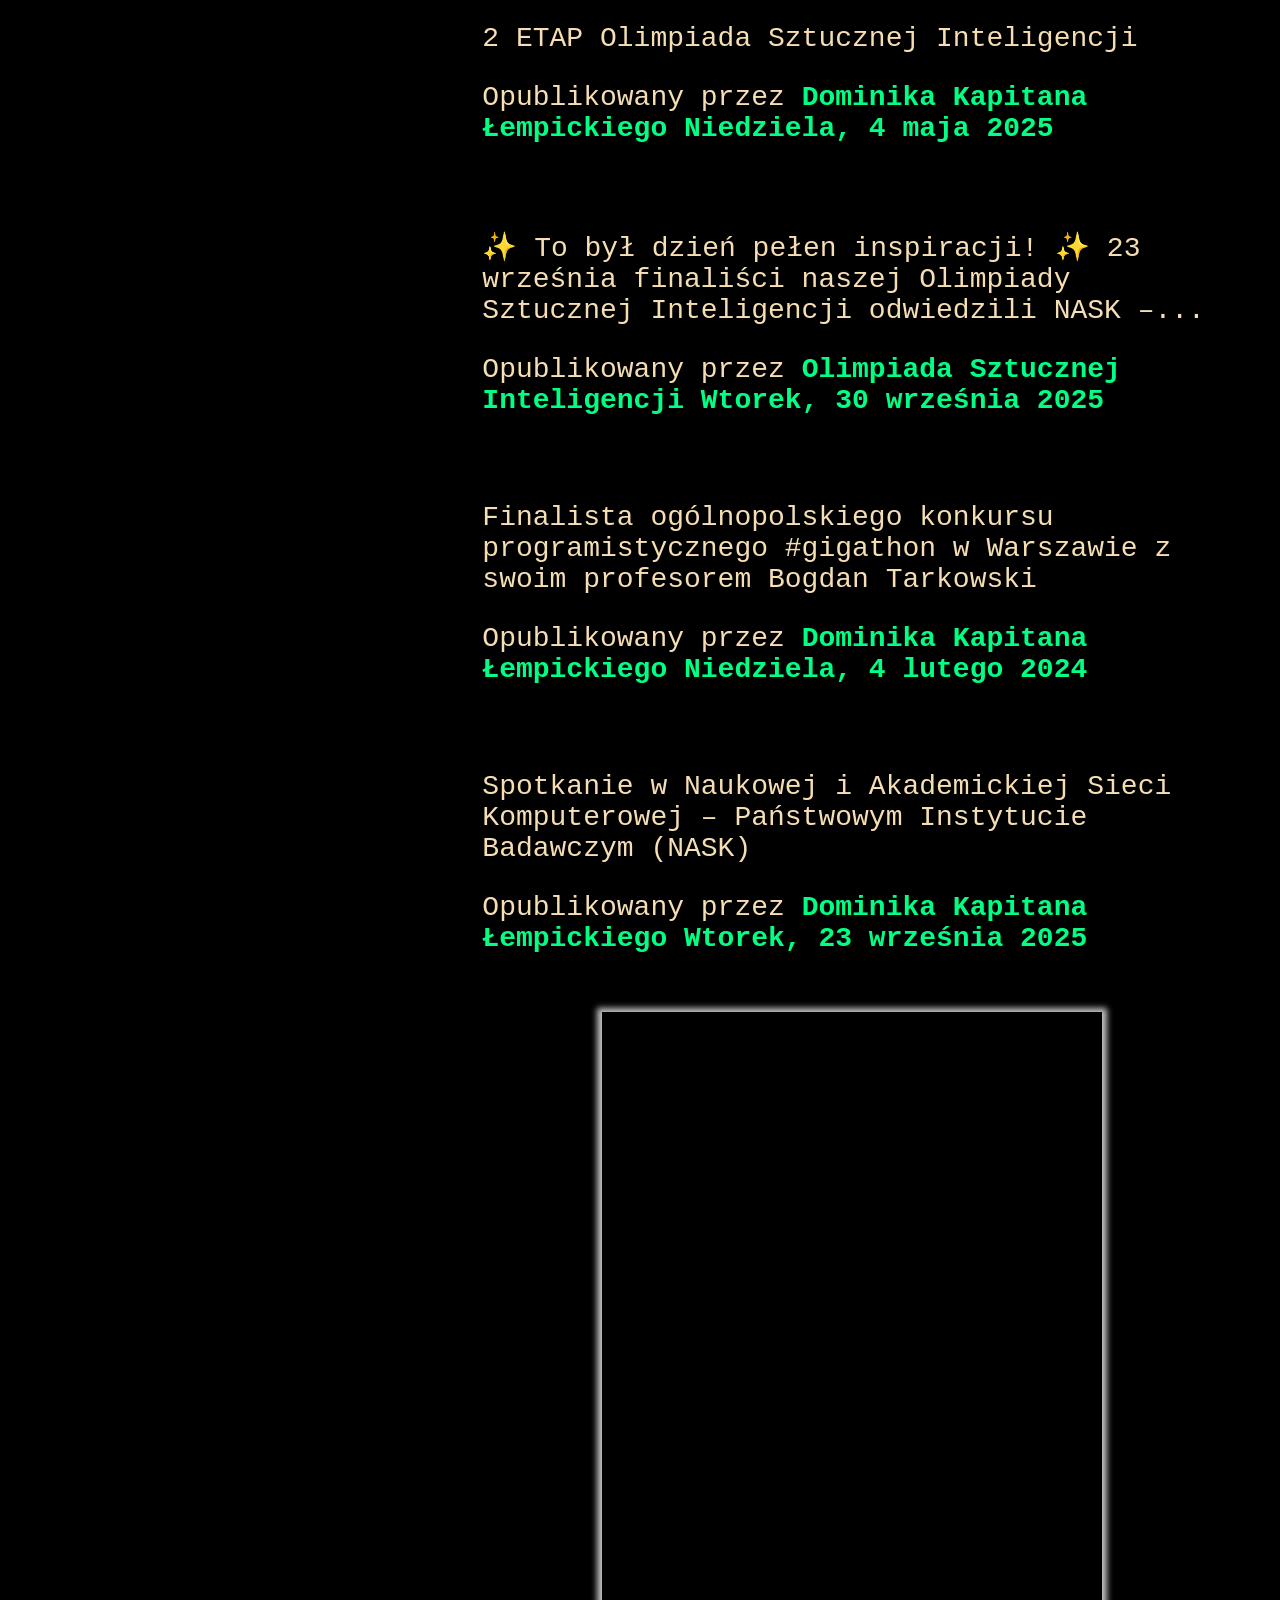
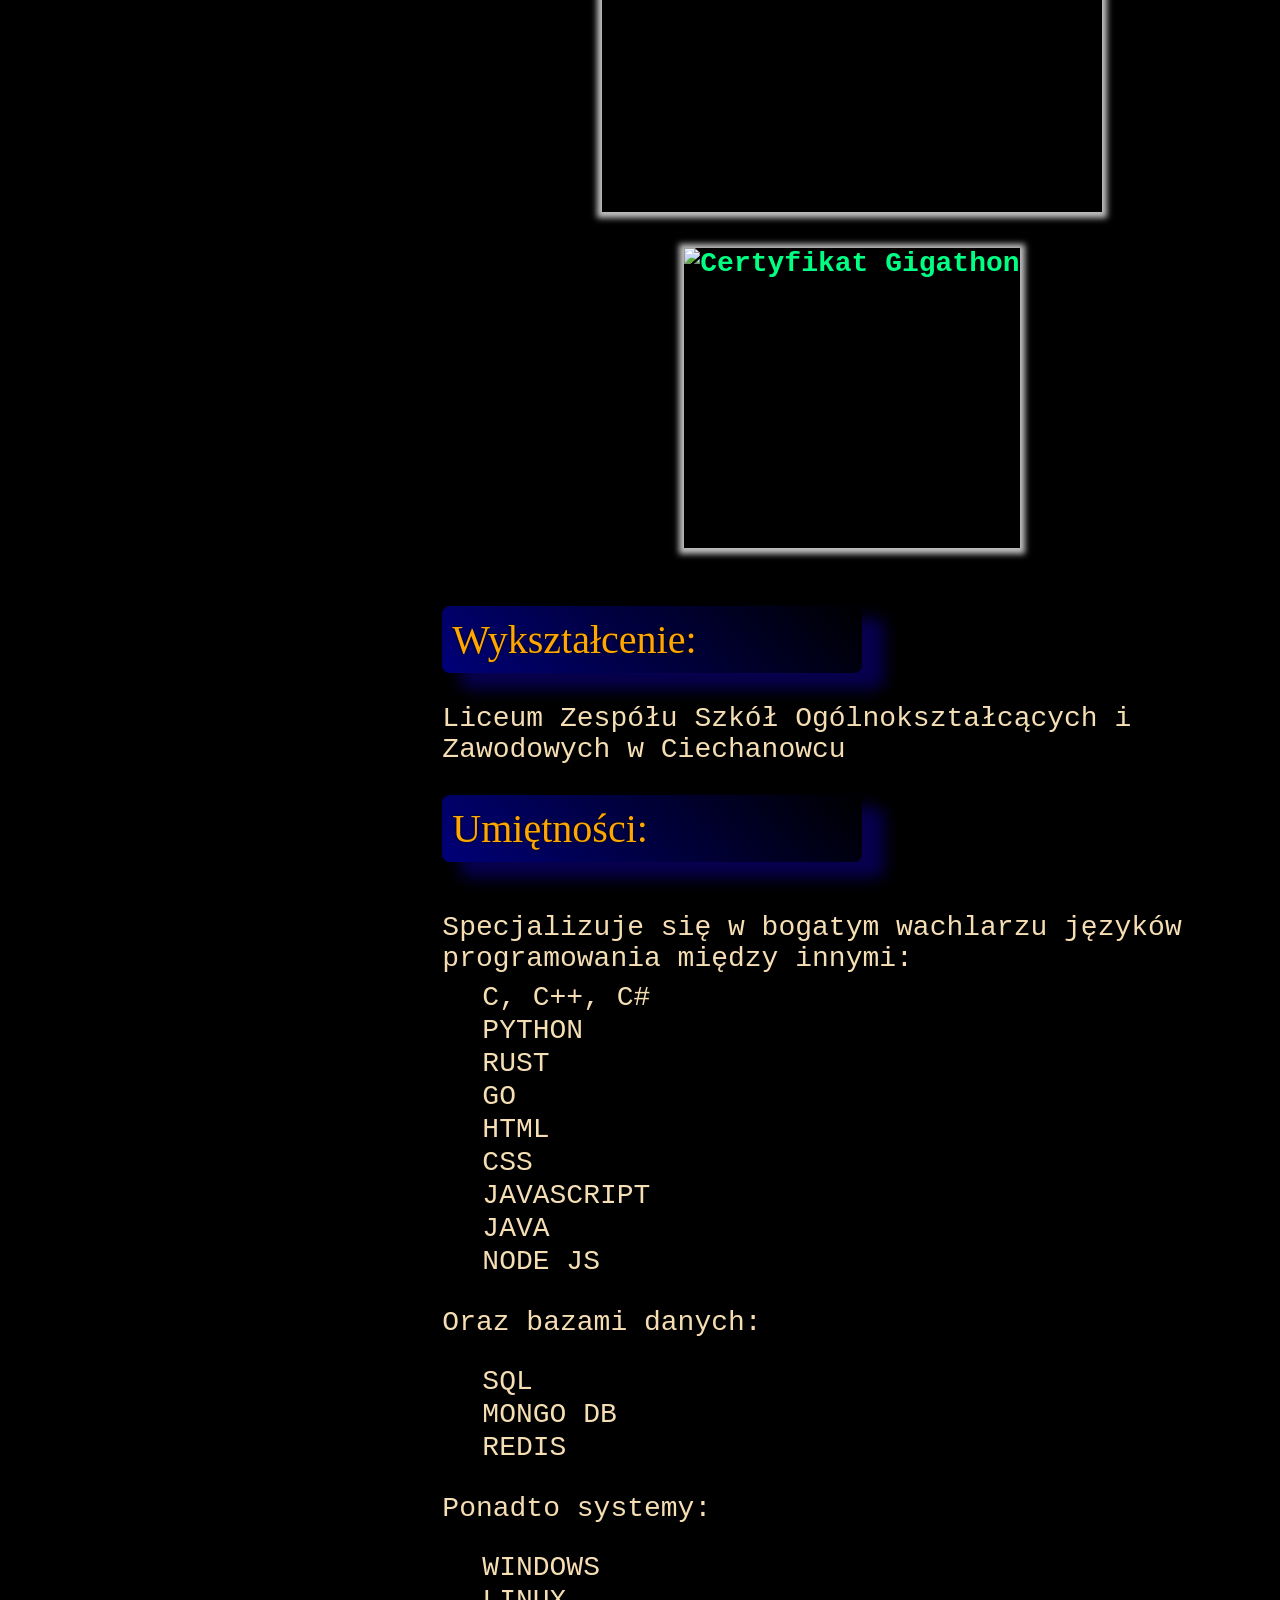
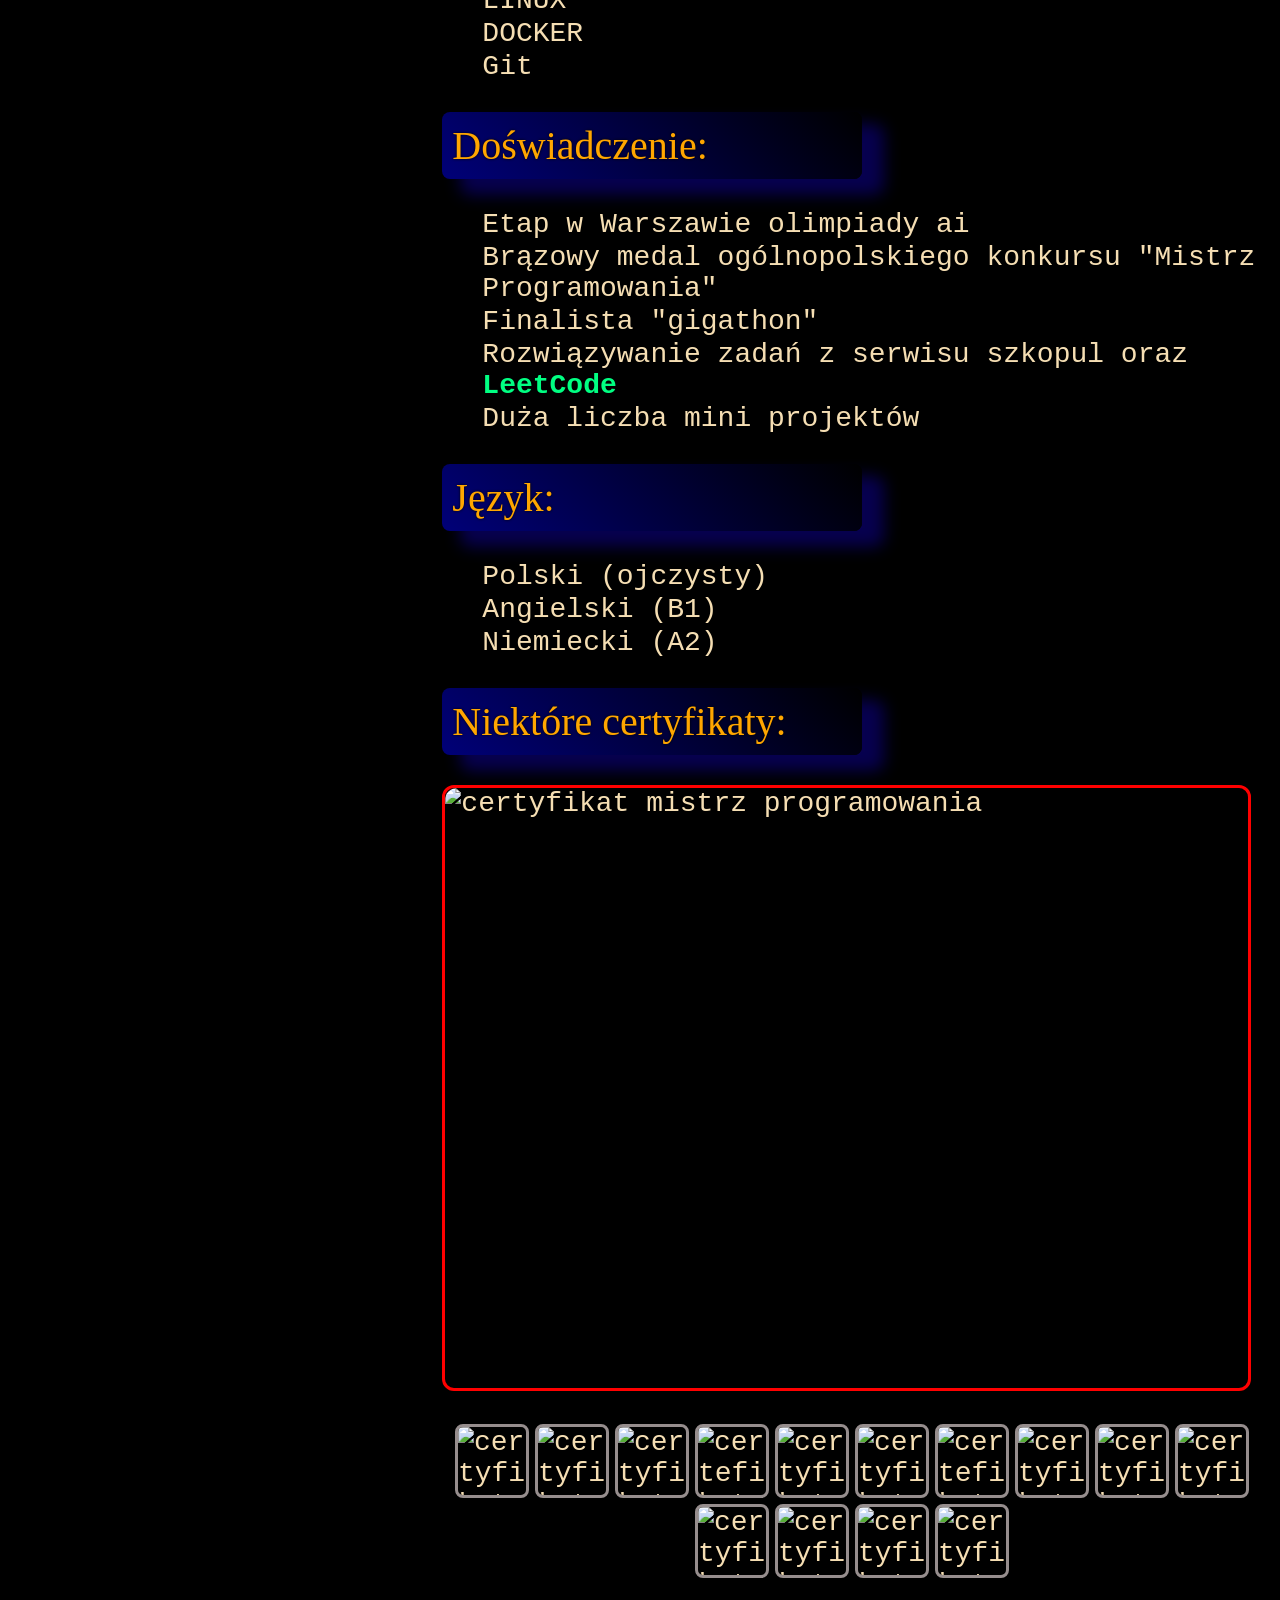
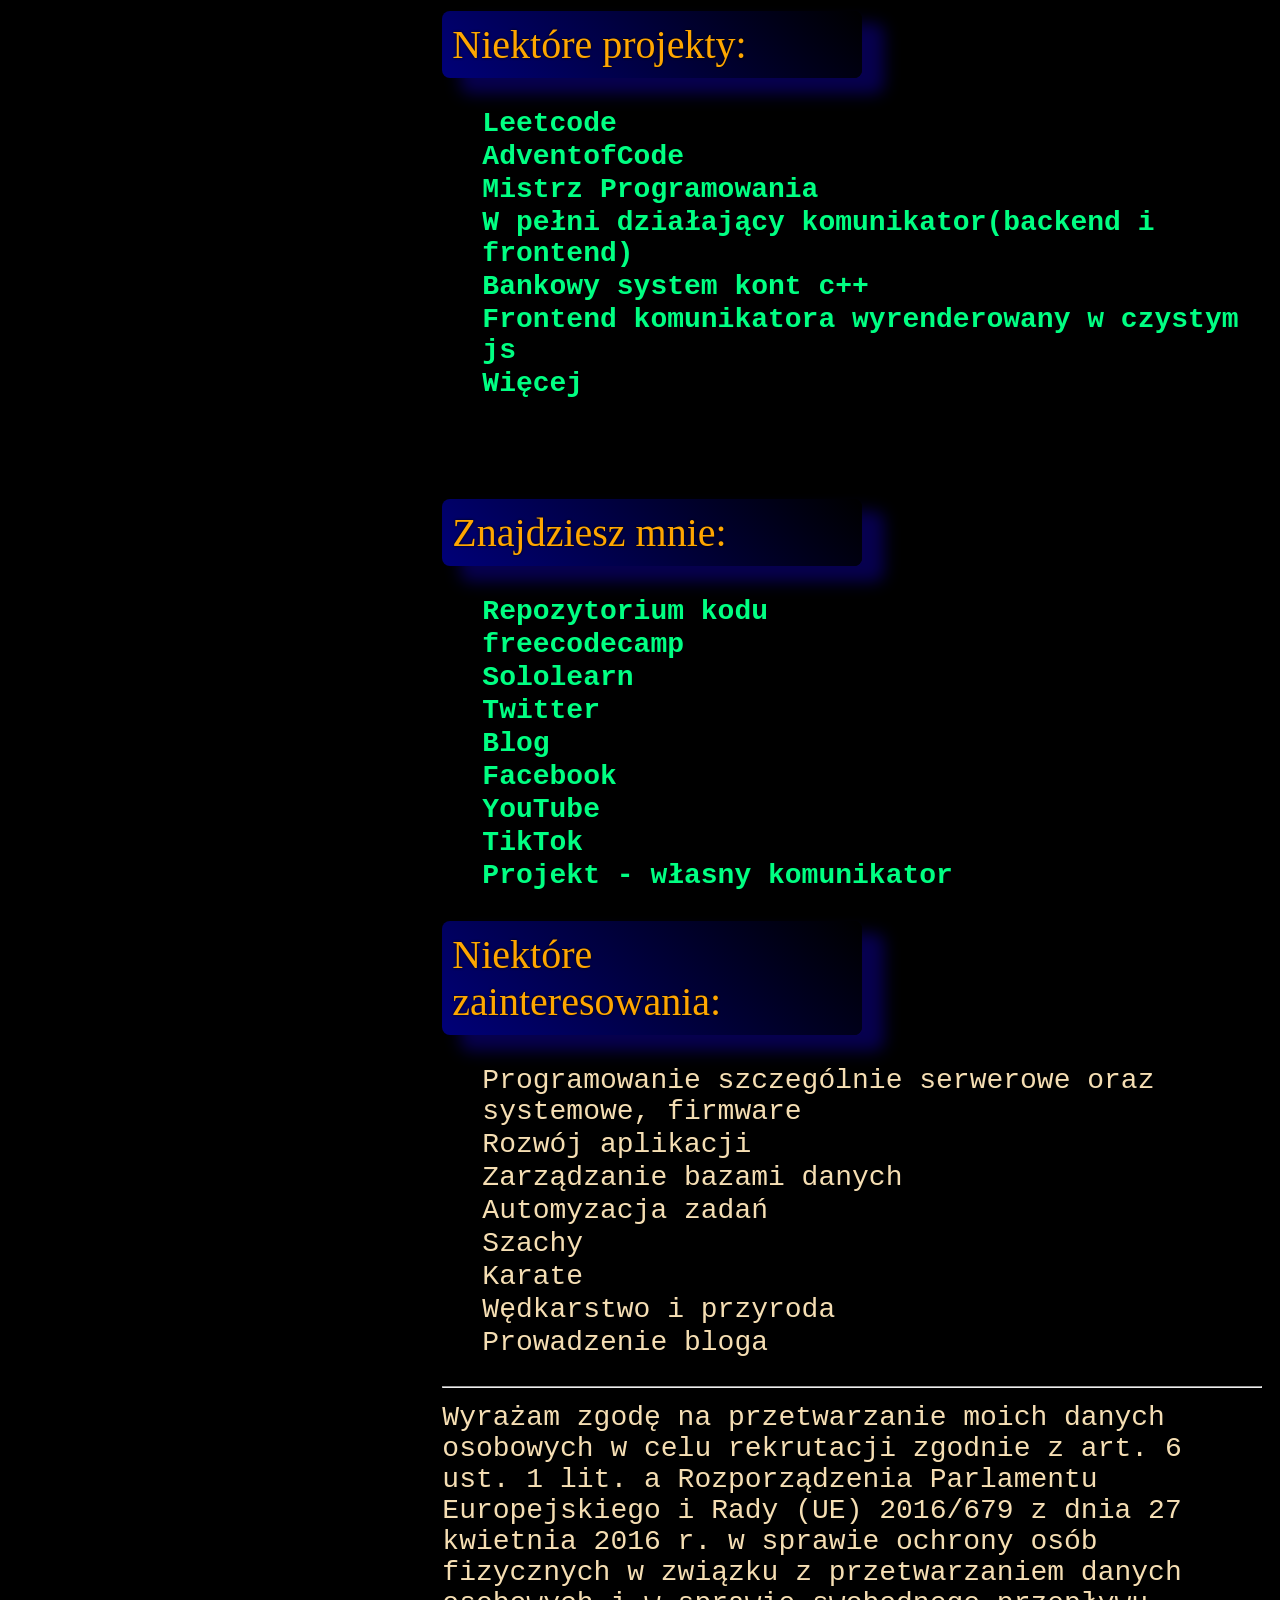
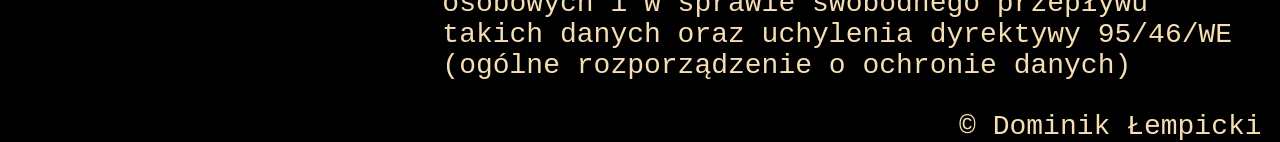
==== commit 6fcc5a10: "Poprawki, dodanie funkcji licząco wiek, aktulizacja danych" ====
--- a/index.htm
+++ b/index.htm
@@ -88,8 +88,7 @@
                             <path
                                 d="M19 4h-1V2h-2v2H8V2H6v2H5a2 2 0 0 0-2 2v14a2 2 0 0 0 2 2h14a2 2 0 0 0 2-2V6a2 2 0 0 0-2-2zm0 16H5V9h14v11zm-7-9h5v5h-5z" />
                         </svg>
-
-                        19 lat
+                        <span id="wiek">19 lat</span>
                     </li>
 
                 </ul>
--- a/css/style.min.css
+++ b/css/style.min.css
@@ -0,0 +1 @@
+@charset "UTF-8";body{background-color:#000;color:wheat;text-shadow:0 0 1px #fff;font-size:28px;word-wrap:break-word;margin:0;top:0;overflow-x:hidden;text-shadow:0 0 3px #000}.menu_boczne{border-right:1px solid silver;width:100%;padding:10px;text-align:center;min-height:95vh;left:0;position:relative;background:linear-gradient(45deg,black,blue);min-height:100%}.selfie{border-bottom:1px solid silver;padding-bottom:10px}.selfie img{width:200px;height:200px;box-shadow:0 0 4px silver;border-radius:50%;border:8px groove green}.dane{font-size:clamp(10px, 1.5rem, 28px)}@media screen and (max-width:1280px){.dane{font-size:16px!important}}@media screen and (max-width:888px){.menu_boczne{border:none!important}.selfie img{width:400px;height:400px}aside{position:relative!important;width:98%!important;float:none!important}.dane ul{font-size:38px;text-align:center!important}svg{width:2rem;height:2rem}.dane>ul div{display:inline;font-size:28px}.imie{font-size:48px!important}.naglowek{width:100%!important;left:0!important}main{left:0!important;width:100%!important}#glowna_tresc{width:100%;left:1%!important}body{width:100%!important}.tytul{max-width:100%!important}ul{padding:0}}@media screen and (max-width:914px){.dane{font-size:12px!important}svg{width:24px!important;height:24px!important}}aside{width:28%;float:left;position:fixed;left:0;min-height:100vh;z-index:12;animation:pojawienie 1s ease}@keyframes pojawienie{from{left:-500px}to{left:0}}main{left:32%;position:relative;width:64%}.naglowek{background:linear-gradient(325deg,rgb(0 255 0 / .778),#0015fb);color:#fff;font-size:36px;font-family:Rubik Bubbles cursive;border-radius:28px;margin-top:28px;box-shadow:0 0 12px rgb(192 192 192 / .826);left:-8%;position:relative;width:120%;z-index:8;animation:pojawienien 4s ease}@keyframes pojawienien{from{left:-500px}to{left:-8%}}.dane ul{text-align:left;padding:3px}li{list-style-type:none;margin-top:2px;margin-bottom:2px}a{text-decoration:none;color:silver}.dane>ul div{color:#00f600}.dane>ul div:hover{text-decoration:underline}.dane{animation:jasnosc 6s ease}@keyframes jasnosc{from{opacity:0}to{opacity:1}}.tytul{background:linear-gradient(45deg,blue,#05ff22);width:400px;top:0;position:relative;padding:10px;box-shadow:0 0 3px silver;border-radius:8px;font-size:40px;text-shadow:0 0 3px #000}#glowna_tresc{top:28px;position:relative;margin-left:auto;margin-right:auto;left:4%}#certfikaty{position:relative;margin-top:28px;height:600px;border:3px solid red;width:98%;border-radius:12px}#certfikaty img{width:100%;height:600px;display:none;border-radius:12px}.animowanie_cert{animation:cert 6s ease}@keyframes cert{0%,100%{opacity:.1}50%{opacity:1}}#glowna_tresc div{margin-top:30px}#certifikaty_male{position:relative;display:flex;flex-wrap:wrap;align-content:center;justify-content:center;align-items:center;width:84%}#certifikaty_male img{width:68px;height:68px;cursor:pointer;margin:3px}#certifikaty_male img:hover{opacity:.5;scale:1.5}a{cursor:pointer}li:hover>a{text-decoration:underline}progress{background:#fff0;color:green}progress::-webkit-progress-bar{background:blue;box-shadow:0 2px 5px rgb(0 0 0 / .25) inset;border-radius:28px}progress[value]::-webkit-progress-value{background-image:-webkit-linear-gradient(-45deg,transparent 33%,rgb(0 0 0 / .1) 33%,rgb(0 0 0 / .1) 66%,transparent 66%),-webkit-linear-gradient(top,rgb(255 255 255 / .25),rgb(0 0 0 / .25)),-webkit-linear-gradient(left,#03c0ff,#02f5f5);border-radius:28px;background-size:35px 20px,100% 100%,100% 100%}::-webkit-scrollbar-thumb{background:#434343;border-radius:16px;box-shadow:inset 2px 2px 2px hsl(0deg 0% 100% / 25%),inset -2px -2px 2px rgb(0 0 0 / 25%)}::-webkit-scrollbar{width:16px;height:16px}main{font-family:'Courier New',Courier,monospace}.imie{color:#ff0}.tytul{color:#ffa600;font-family:"Times New Roman",Times,serif!important}.gdziebylem iframe,.gdziebylem img{max-width:100%;min-height:300px;box-shadow:3px 3px 3px silver;box-shadow:0 1px 6px 5px silver;text-align:center;margin-bottom:28px}.gdziebylem{margin-left:auto;margin-right:auto;display:flex;flex-wrap:wrap;justify-content:center;align-items:center;justify-content:space-around}.gdziebylem img{width:500px}aside{height:100%!important}aside li{margin:10px}.menu_boczne{background:linear-gradient(45deg,#284960,#0000ff42);border-bottom:10px solid silver!important}svg{width:20px;height:20px;flex-shrink:0}body,a{color:wheat}aside{float:none!important}.tytul{background:linear-gradient(45deg,#0000ff78,#000000);box-shadow:20px 14px 16px 2px #1700fe4f;font-family:"Edu NSW ACT Cursive",cursive}#certfikaty img{width:auto}.naglowek{background:linear-gradient(325deg,rgb(6 6 6 / 78%),#0015ff)}#certifikaty_male img{border:3px solid #968d8d;border-radius:8px}#certifikaty_male{width:100%}#certfikaty img{width:100%}frame{width:100%}@media screen and (max-width:568px){.menu_boczne .dane ul{font-size:2rem!important}ul{margin:24px!important}.gdziebylem iframe,.gdziebylem img{max-width:88%}}@media screen and (max-width:488px){.menu_boczne .dane ul{font-size:1rem!important}}a{color:#00ff82!important;font-weight:700}
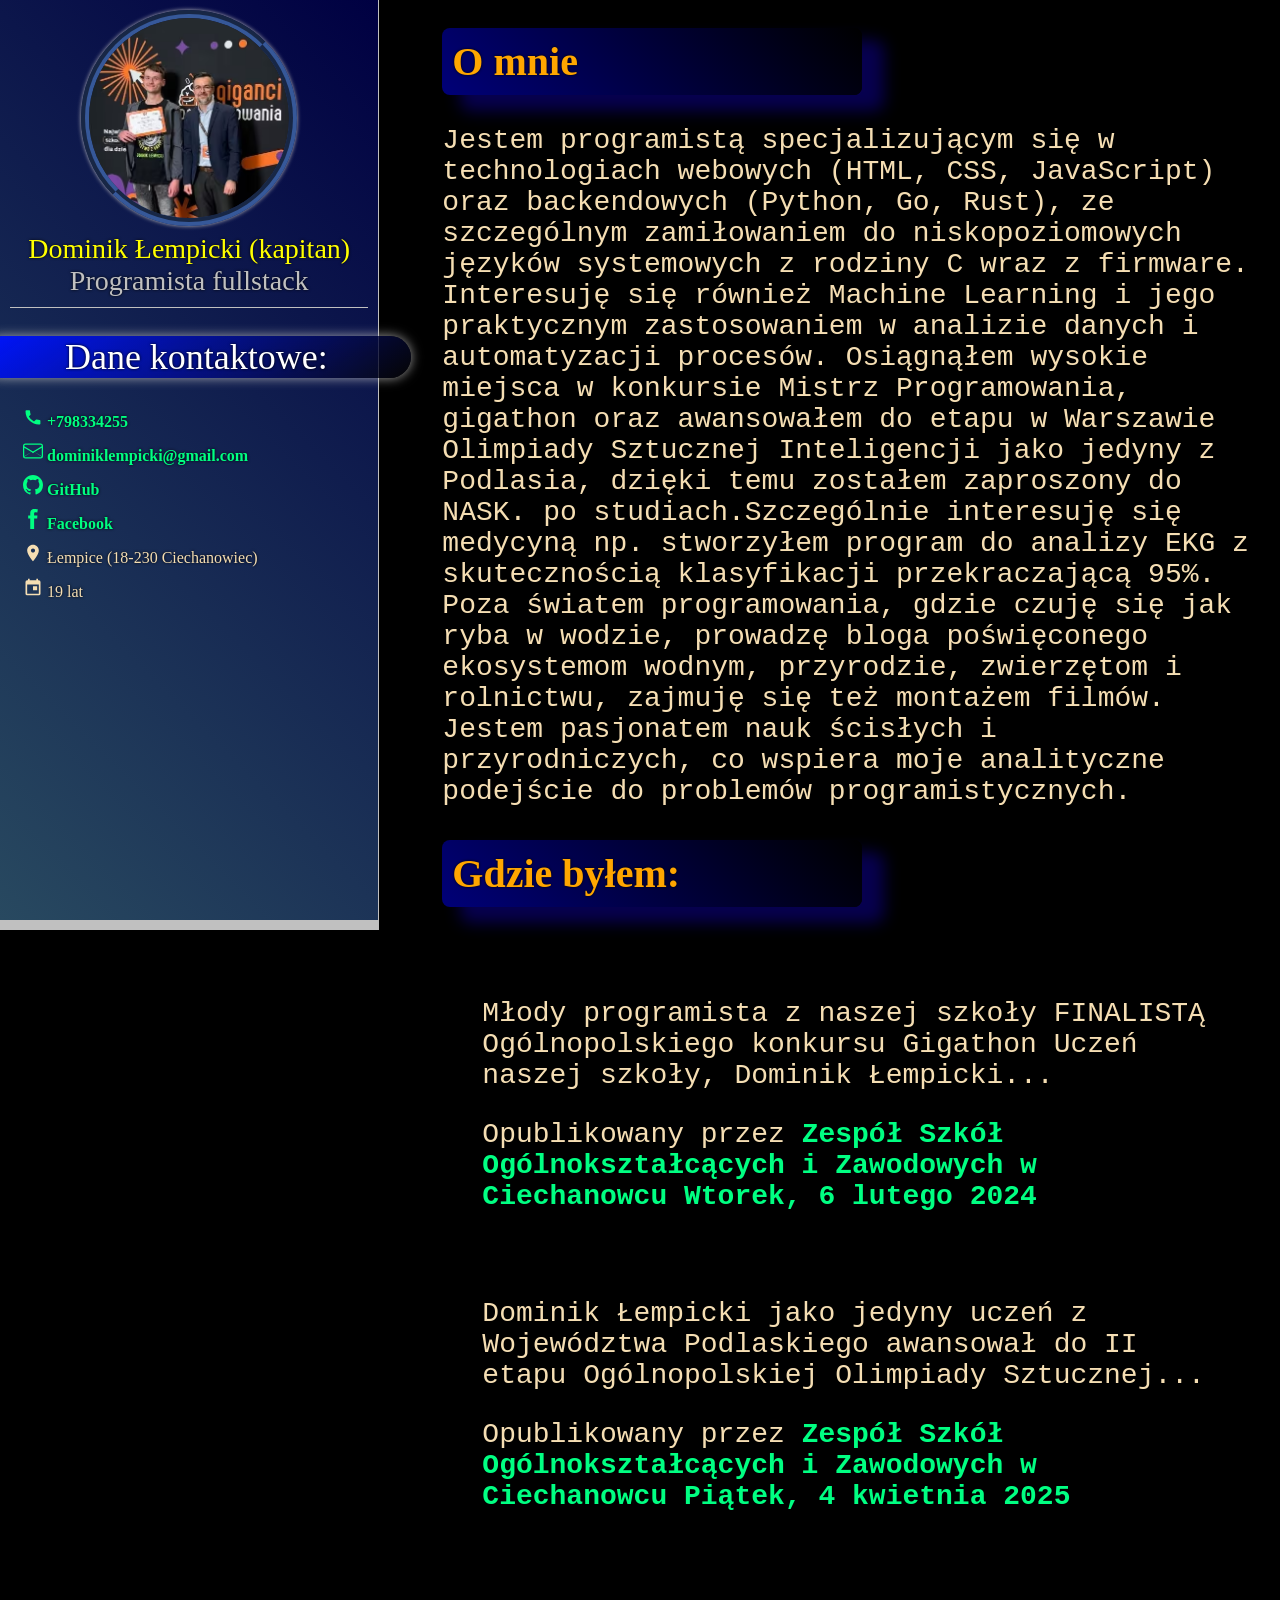
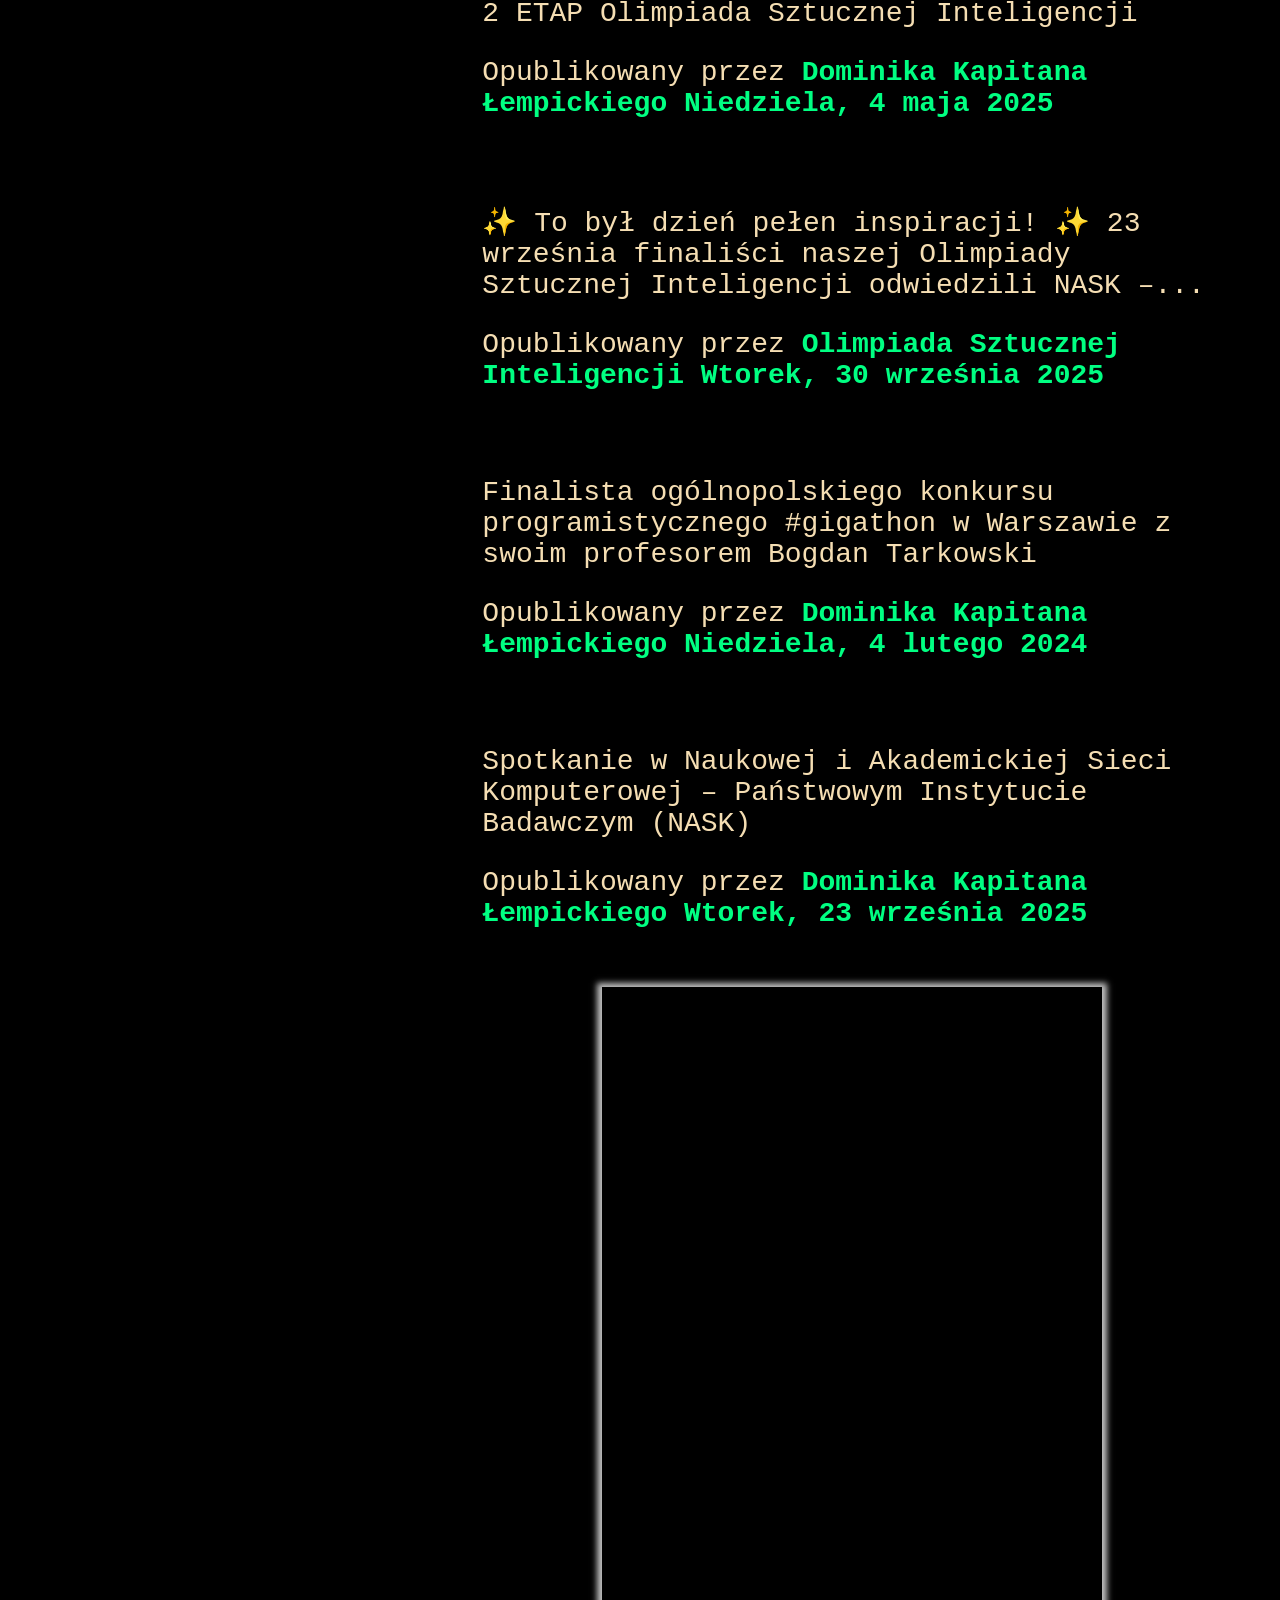
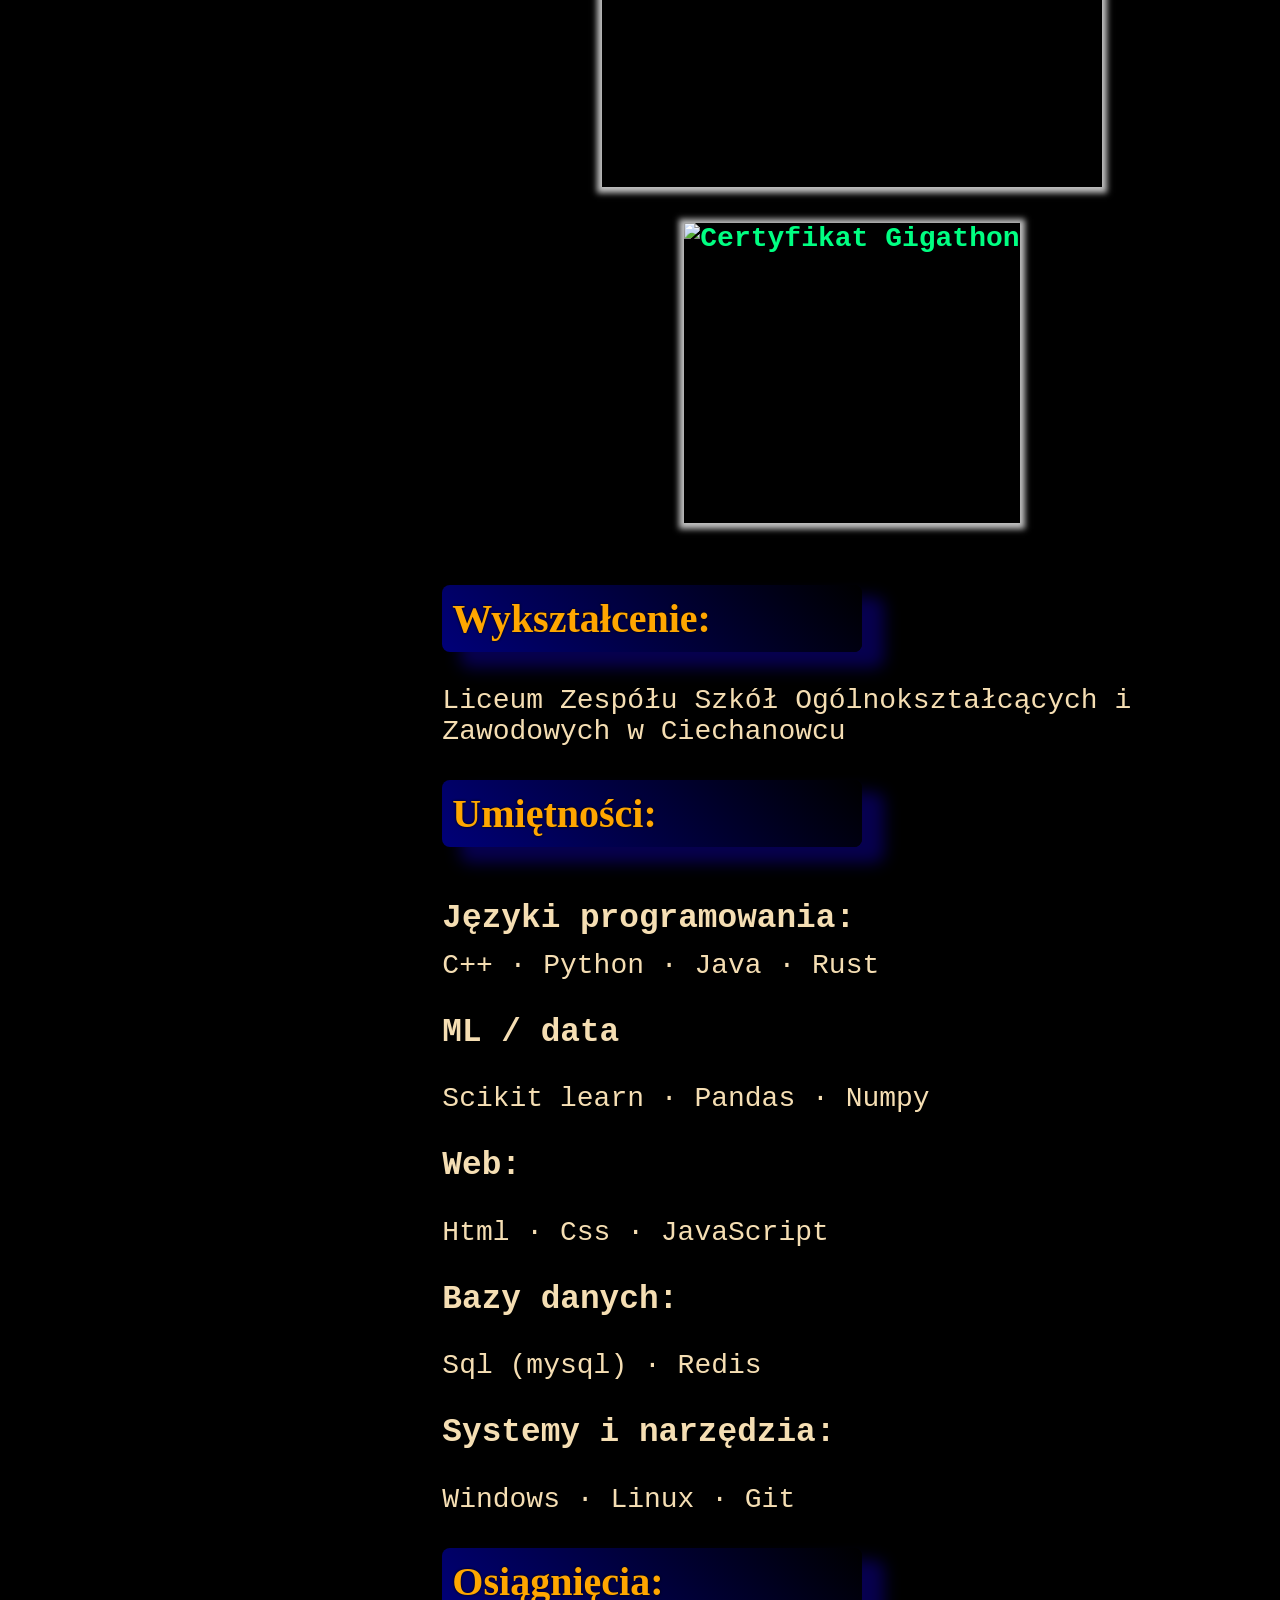
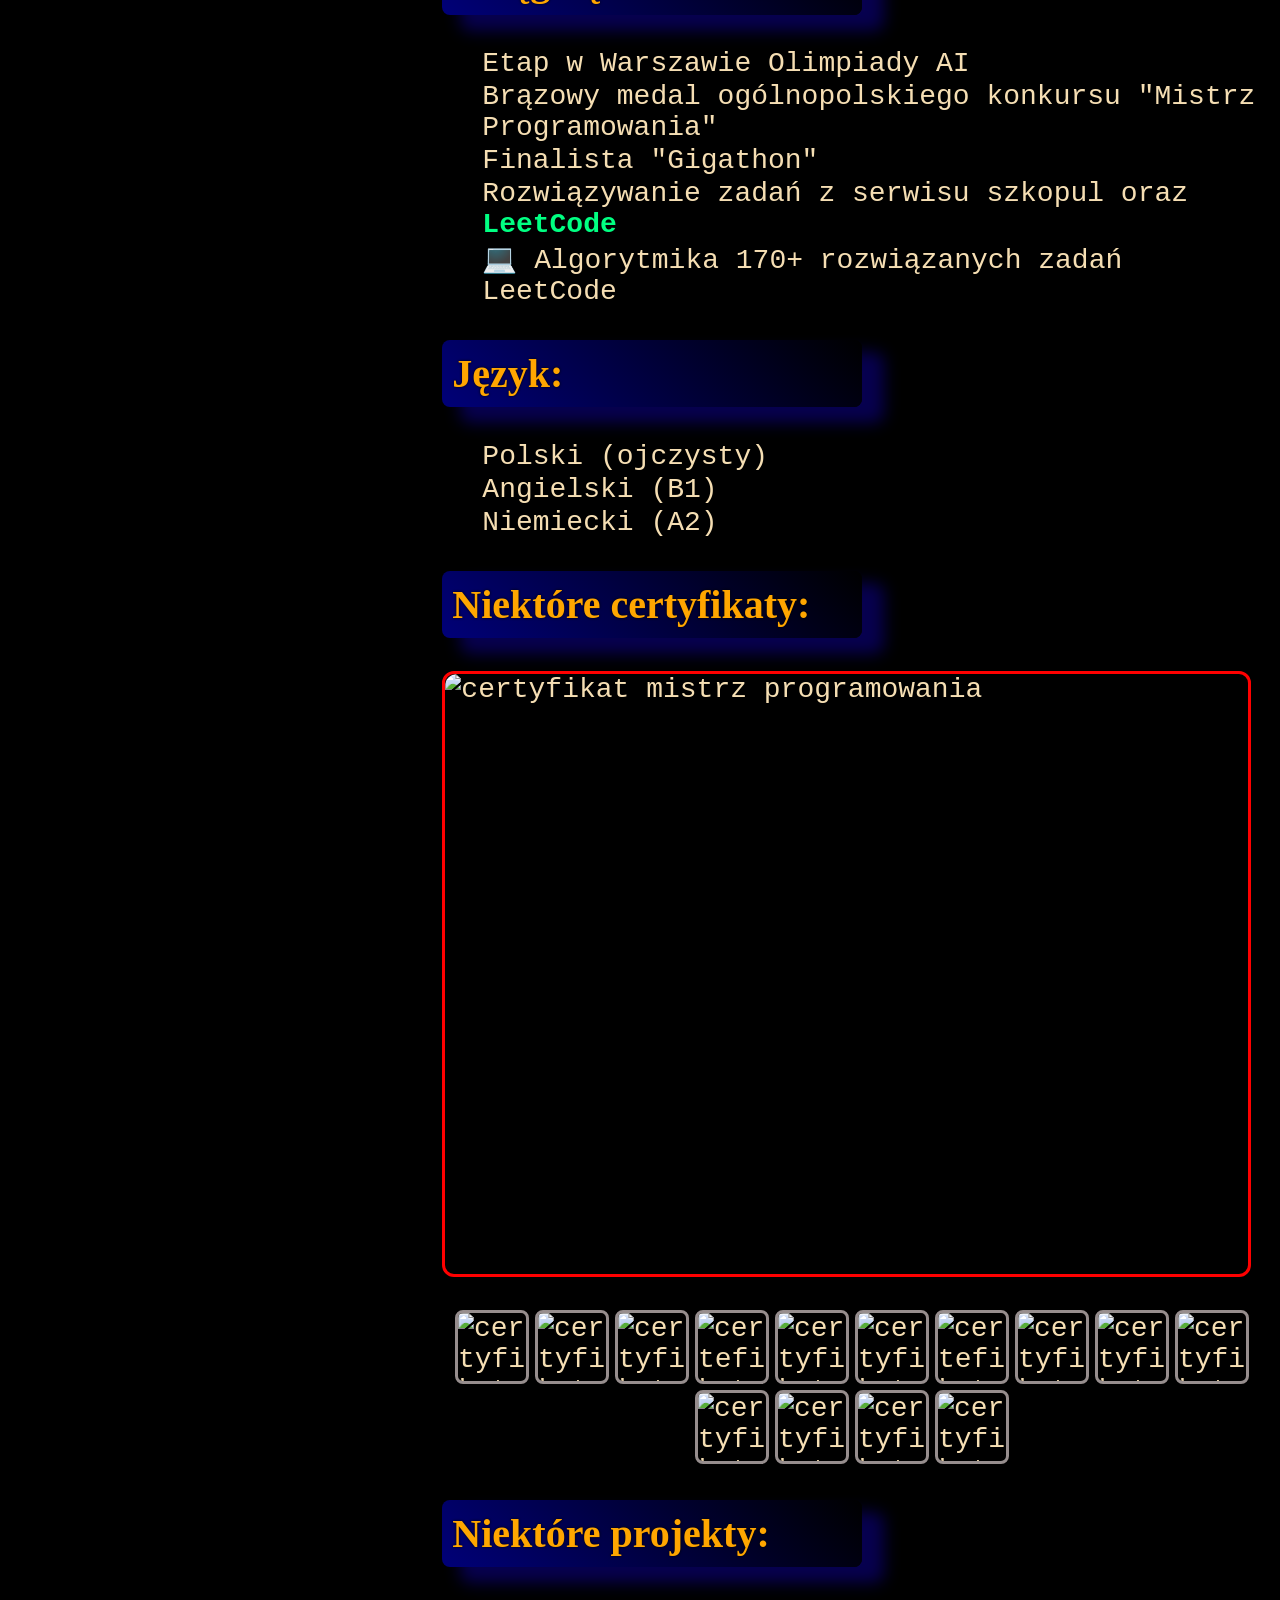
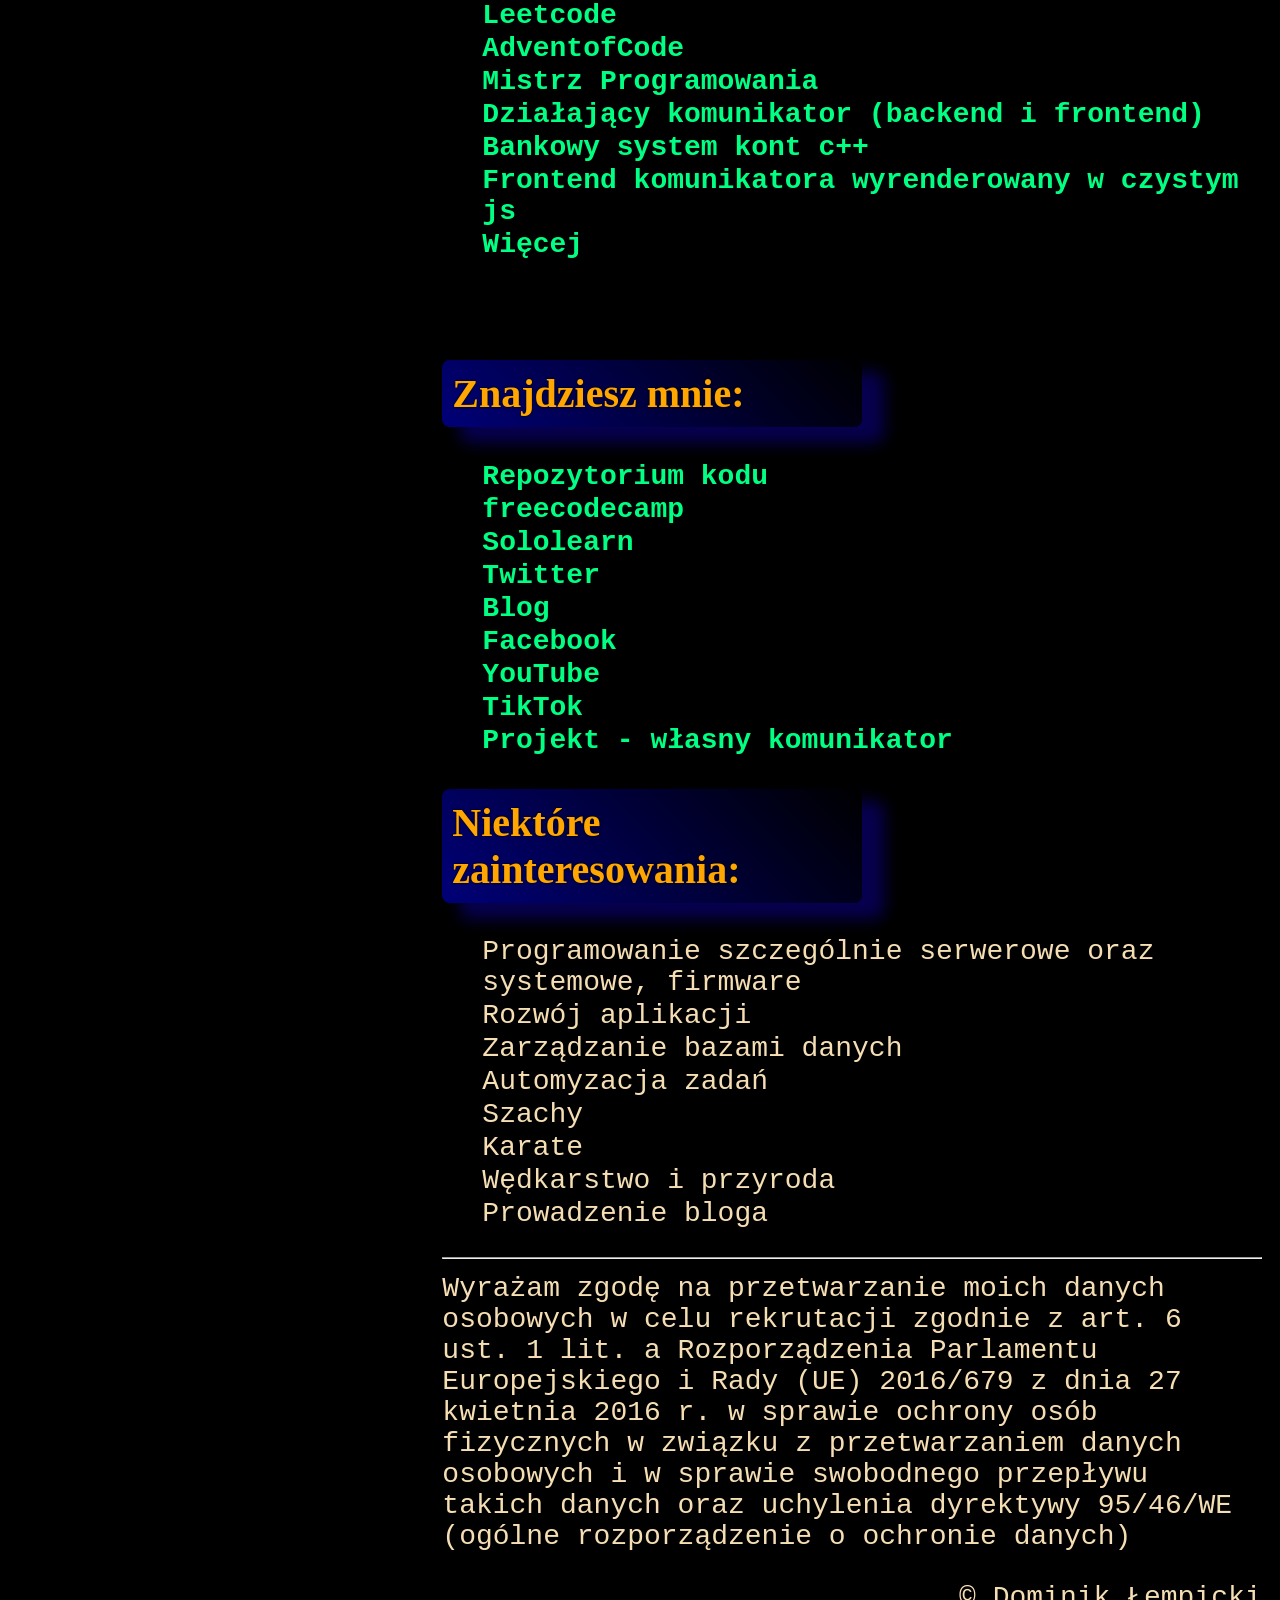
==== commit 44fa8962: "Poprawa seo, dopracyzowanie umiejętności" ====
--- a/index.htm
+++ b/index.htm
@@ -6,7 +6,7 @@
     <meta name="viewport" content="width=device-width, initial-scale=1.0">
     <title>CV Dominik Łempicki Kapitan</title>
     <link rel="stylesheet" href="css/style.min.css">
-    <link rel="shortcut icon" href="zdjecia/webP//logp.webp" type="image/x-icon">
+    <link rel="shortcut icon" href="zdjecia/webP/logp.webp" type="image/x-icon">
     <meta name="author" content="Dominik Łempicki kapitan">
     <meta name="description"
         content="Curriculum vitae Dominik Łempicki Kapitan umiejętności oraz certyfikaty,dyplomy,osiągnięcia Wędkarstwo z kaptitanem">
@@ -26,7 +26,7 @@
                     <source srcset="zdjecia/avif/selfie.avif" type="image/avif">
                     <source srcset="zdjecia/webp/selfie.webp" type="image/webp">
                     <img style="border:8px groove #365899" src="zdjecia/selfie.jpg"
-                        alt="Zdjęcie profilowe – Imię Nazwisko" width="200" height="200" loading="lazy"
+                        alt="Dominik Łempicki na konkursie Gigathon" width="200" height="200"
                         fetchpriority="high" decoding="async">
                 </picture>
 
@@ -97,16 +97,14 @@
     </aside>
     <main>
         <div id="glowna_tresc">
-            <div class="tytul" style="margin:0">O mnie</div>
+            <h2 class="tytul" style="margin:0">O mnie</h2>
             <div>Jestem programistą specjalizującym się w technologiach webowych (HTML, CSS, JavaScript) oraz
                 backendowych (Python, Go, Rust), ze szczególnym zamiłowaniem do niskopoziomowych języków systemowych z
                 rodziny C wraz z firmware. Interesuję się również Machine Learning i jego praktycznym zastosowaniem w
                 analizie danych i
                 automatyzacji procesów. Osiągnąłem wysokie miejsca w konkursie Mistrz Programowania, gigathon oraz
                 awansowałem do
-                etapu w Warszawie Olimpiady Sztucznej Inteligencji jako jedyny z Podlasia, zostałem zaproszony do NASK i
-                gdzie mam zapewnioną
-                pracę
+                etapu w Warszawie Olimpiady Sztucznej Inteligencji jako jedyny z Podlasia, dzięki temu zostałem zaproszony do NASK.
                 po studiach.Szczególnie interesuję się medycyną np. stworzyłem program do analizy EKG z skutecznością
                 klasyfikacji przekraczającą 95%. Poza światem programowania, gdzie czuję się jak ryba w wodzie, prowadzę
                 bloga poświęconego
@@ -116,7 +114,7 @@
             </div>
 
 
-            <div class="tytul">Gdzie byłem: </div>
+            <h2 class="tytul">Gdzie byłem: </h2>
             <div class="gdziebylem">
                 <div class="fb-post" title="FINALISTA Ogólnopolskiego konkursu Gigathon"
                     data-href="https://www.facebook.com/zsoizcc/posts/pfbid0zyJBF8iEFgEFjRbJqT7efhwBFnQi1sDQ4HonSahQtUJrgECyFaxTQC7iJBUbMufZl"
@@ -210,50 +208,35 @@
                 </a>
             </div>
 
-            <div class="tytul">Wykształcenie: </div>
+            <h2 class="tytul">Wykształcenie: </h2>
             <div>Liceum Zespółu Szkół Ogólnokształcących i Zawodowych w Ciechanowcu </div>
 
-            <div class="tytul">Umiętności: </div>
-            <div>
-                <div style="top:20px;position: relative;">Specjalizuje się w bogatym wachlarzu języków programowania
-                    między innymi: </div>
-                <ul style="margin:10;">
-                    <li>C, C++, C#</li>
-                    <li>PYTHON</li>
-                    <li>RUST</li>
-                    <li>GO</li>
-                    <li>HTML </li>
-                    <li>CSS</li>
-                    <li>JAVASCRIPT</li>
-                    <li>JAVA</li>
-                    <li>NODE JS</li>
-                </ul>
-                <div>Oraz bazami danych: </div>
-                <ul>
-                    <li>SQL</li>
-                    <li>MONGO DB</li>
-                    <li>REDIS</li>
-                </ul>
-                <div>Ponadto systemy:</div>
-                <ul>
-                    <li>WINDOWS</li>
-                    <li>LINUX</li>
-                    <li>DOCKER</li>
-                    <li>Git</li>
-                </ul>
-            </div>
-            <div class="tytul">Doświadczenie: </div>
-            <div>
-                <ul>
-                    <li>Etap w Warszawie olimpiady ai</li>
+            <h2 class="tytul">Umiętności: </h2>
+            <div>
+                <h3 style="top:20px;position: relative;">Języki programowania: </h3>
+                <div> C++ · Python · Java · Rust </div>
+                <h3>ML / data</h3>
+                <div>Scikit learn · Pandas · Numpy</div>
+                <h3>Web: </h3>
+                <div> Html · Css · JavaScript </div>
+                <h3>Bazy danych: </h3>
+                <div> Sql (mysql) · Redis </div>
+                <h3>Systemy i narzędzia:</h3>
+                <div>Windows · Linux · Git </div>
+                
+            </div>
+            <h2 class="tytul">Osiągnięcia: </h2>
+            <div>
+                <ul>
+                    <li>Etap w Warszawie Olimpiady AI</li>
                     <li>Brązowy medal ogólnopolskiego konkursu "Mistrz Programowania"</li>
-                    <li>Finalista "gigathon"</li>
+                    <li>Finalista "Gigathon"</li>
                     <li>Rozwiązywanie zadań z serwisu szkopul oraz <a
                             href="https://leetcode.com/u/dominik_kapitan/"> LeetCode </a></li>
-                    <li>Duża liczba mini projektów</li>
-                </ul>
-            </div>
-            <div class="tytul">Język:</div>
+                    <li>💻 Algorytmika 170+ rozwiązanych zadań LeetCode</li>
+                </ul>
+            </div>
+            <h2 class="tytul">Język:</h2>
             <div>
                 <ul>
                     <li>Polski (ojczysty)</li>
@@ -262,7 +245,7 @@
                 </ul>
             </div>
 
-            <div class="tytul">Niektóre certyfikaty:</div>
+            <h2 class="tytul">Niektóre certyfikaty:</h2>
             <div id="certfikaty">
                 <img class="animowanie_cert" src="zdjecia/webP//broz.webp" alt="certyfikat mistrz programowania"
                     style="display: block;">
@@ -311,7 +294,7 @@
                 <img loading="lazy" fetchpriority="high" src="zdjecia/min_webP//9.webp" alt="certyfikat">
                 <img loading="lazy" fetchpriority="high" src="zdjecia/min_webP//10.webp" alt="certyfikat"><img src="zdjecia/webP//12.webp" alt="certyfikat">
             </div>
-            <div class="tytul">Niektóre projekty: </div>
+            <h2 class="tytul">Niektóre projekty: </h2>
             <div>
                 <ul>
                     <li><a href="https://github.com/dominiklempicki/leetCode">Leetcode</a></li>
@@ -319,9 +302,7 @@
                     <li><a href="https://github.com/dominiklempicki/mistrzProgramowania2025">Mistrz
                             Programowania</a>
                     </li>
-                    <li><a href="https://github.com/dominiklempicki/portal">W pełni działający komunikator(backend
-                            i
-                            frontend)</a></li>
+                    <li><a href="https://github.com/dominiklempicki/portal">Działający komunikator (backend i frontend)</a></li>
                     <li><a href="https://github.com/dominiklempicki/konsolowy_system_kont_na_plikach">Bankowy
                             system
                             kont c++</a></li>
@@ -330,7 +311,7 @@
                     <li><a href="https://github.com/dominiklempicki?tab=repositories">Więcej</a></li>
                 </ul>
             </div>
-            <div style="margin-top:100px;" class="tytul">Znajdziesz mnie:</div>
+            <h2 style="margin-top:100px;" class="tytul">Znajdziesz mnie:</h2>
             <div>
                 <ul>
                     <li><a href="https://github.com/dominiklempicki">Repozytorium kodu </a></li>
@@ -344,7 +325,7 @@
                     <li><a href="https://wzk.ct8.pl/">Projekt - własny komunikator</a></li>
                 </ul>
             </div>
-            <div class="tytul">Niektóre zainteresowania: </div>
+            <h2 class="tytul">Niektóre zainteresowania: </h2>
             <div>
                 <ul>
                     <li>Programowanie szczególnie serwerowe oraz systemowe, firmware</li>
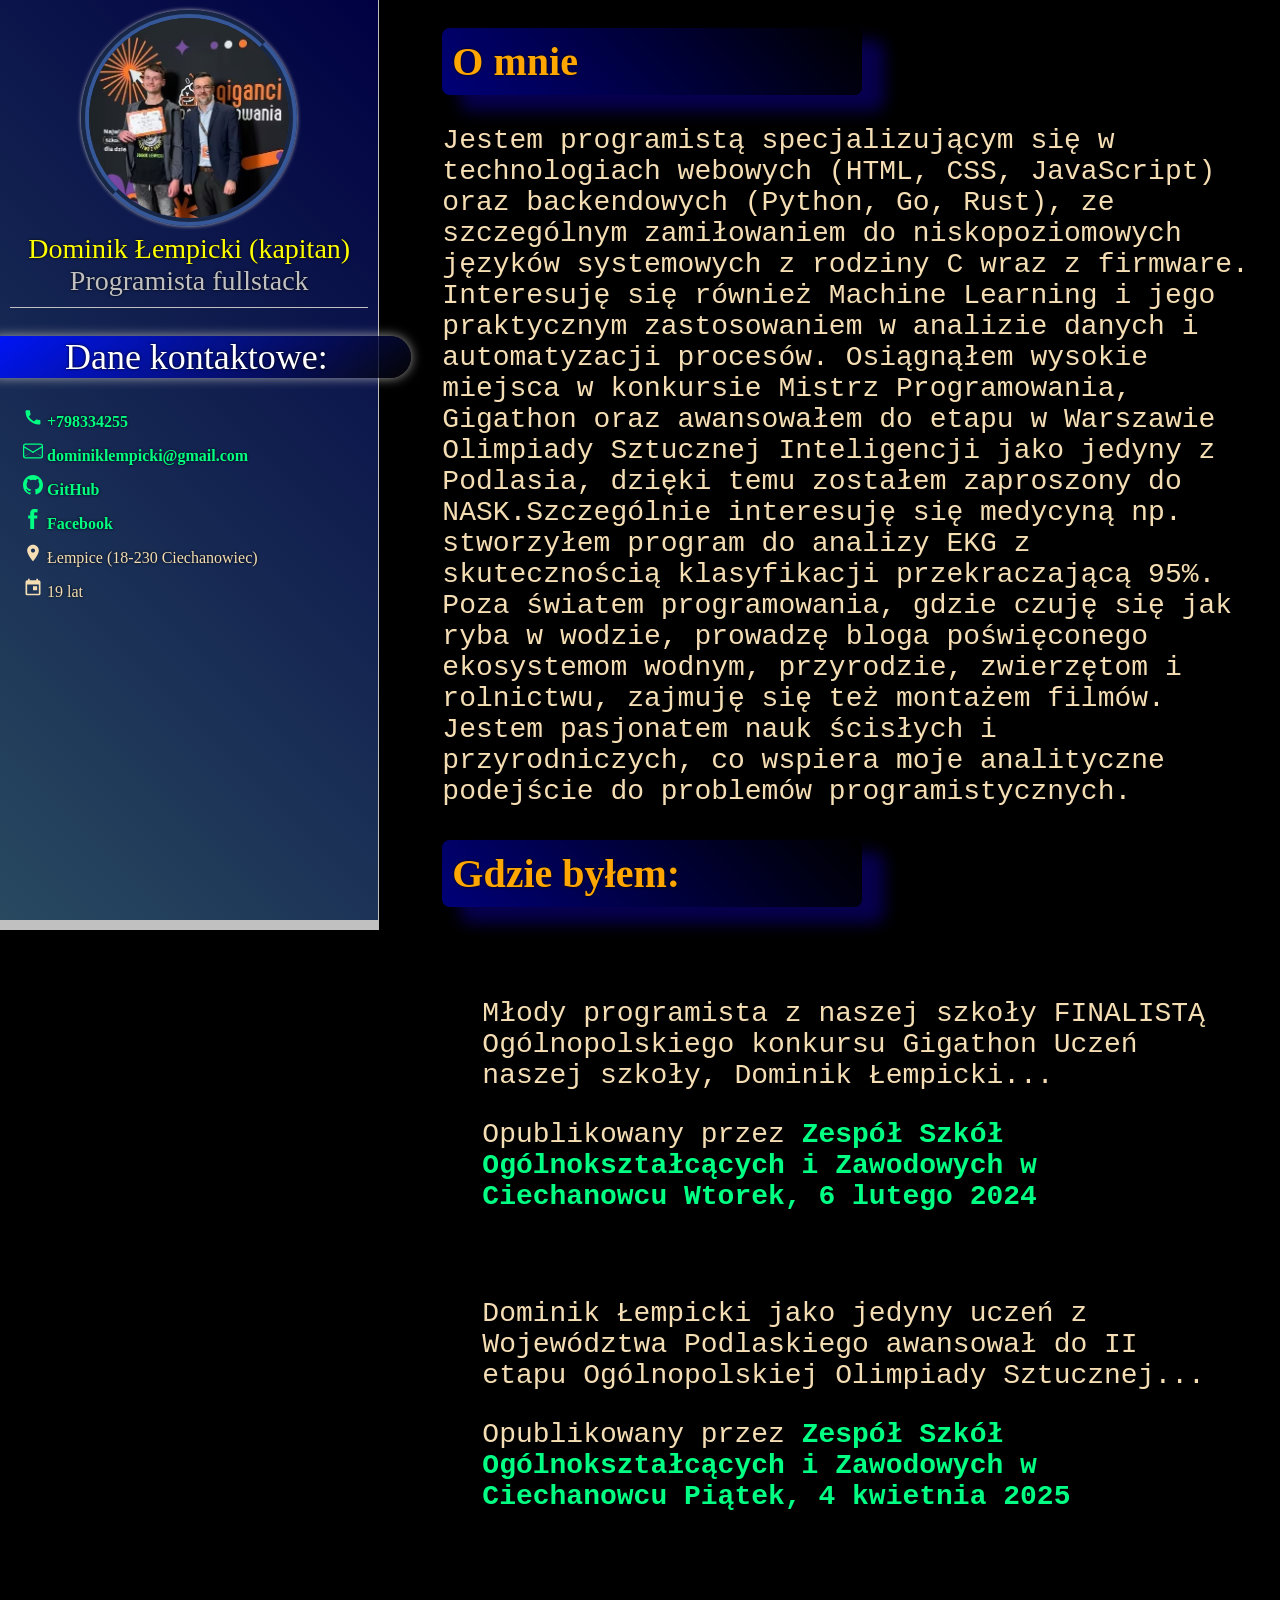
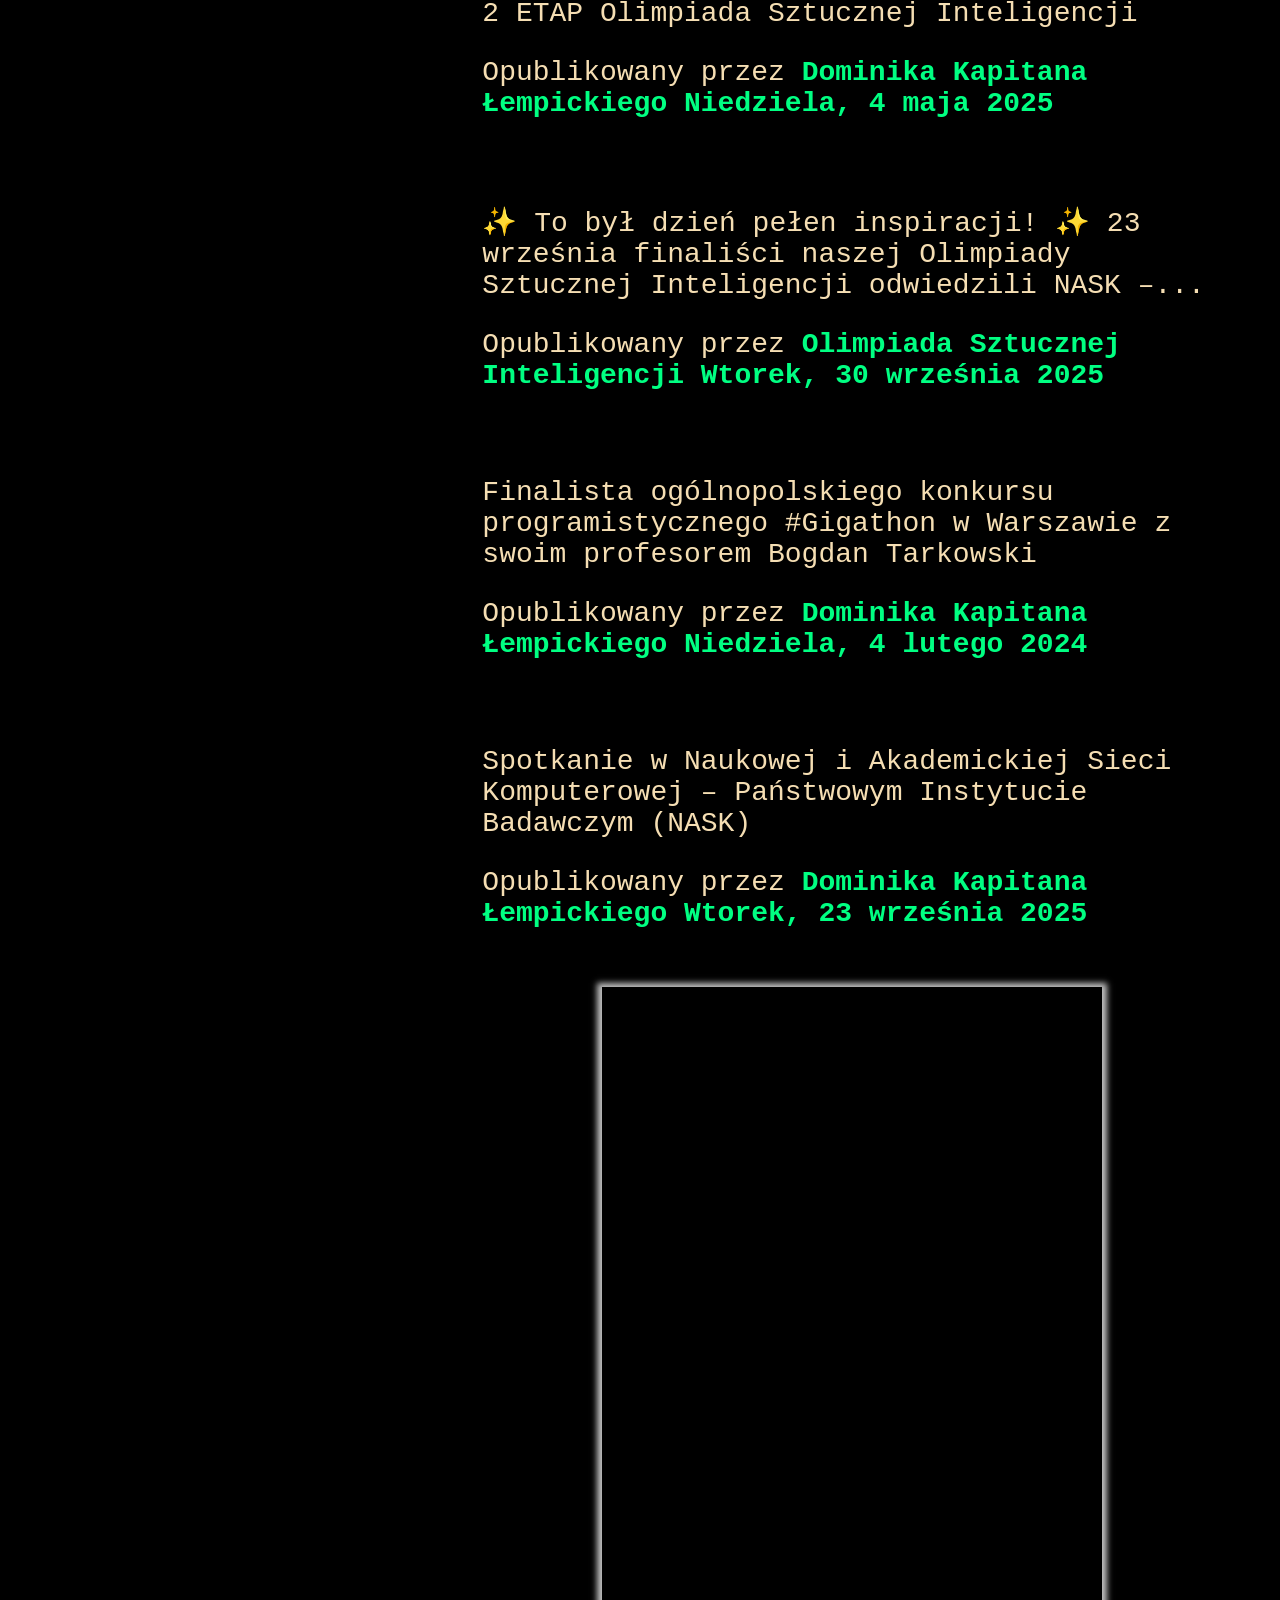
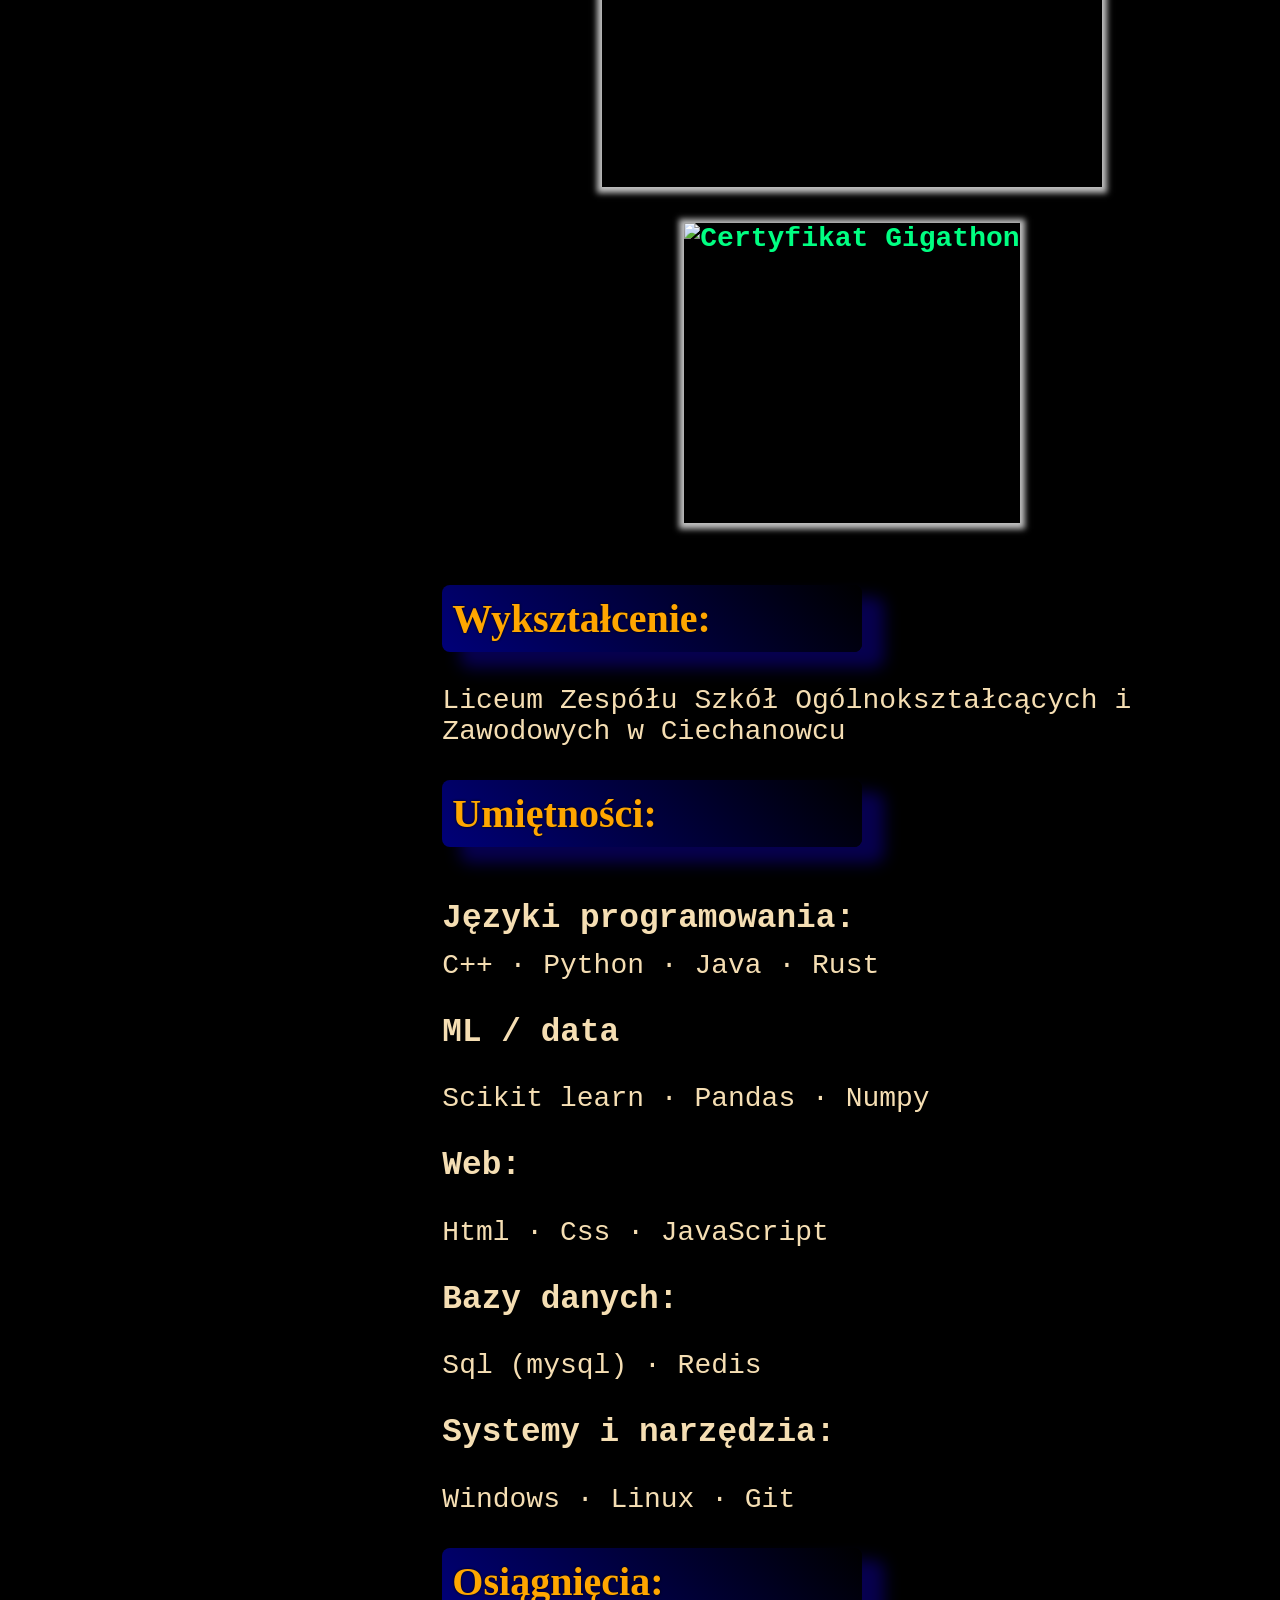
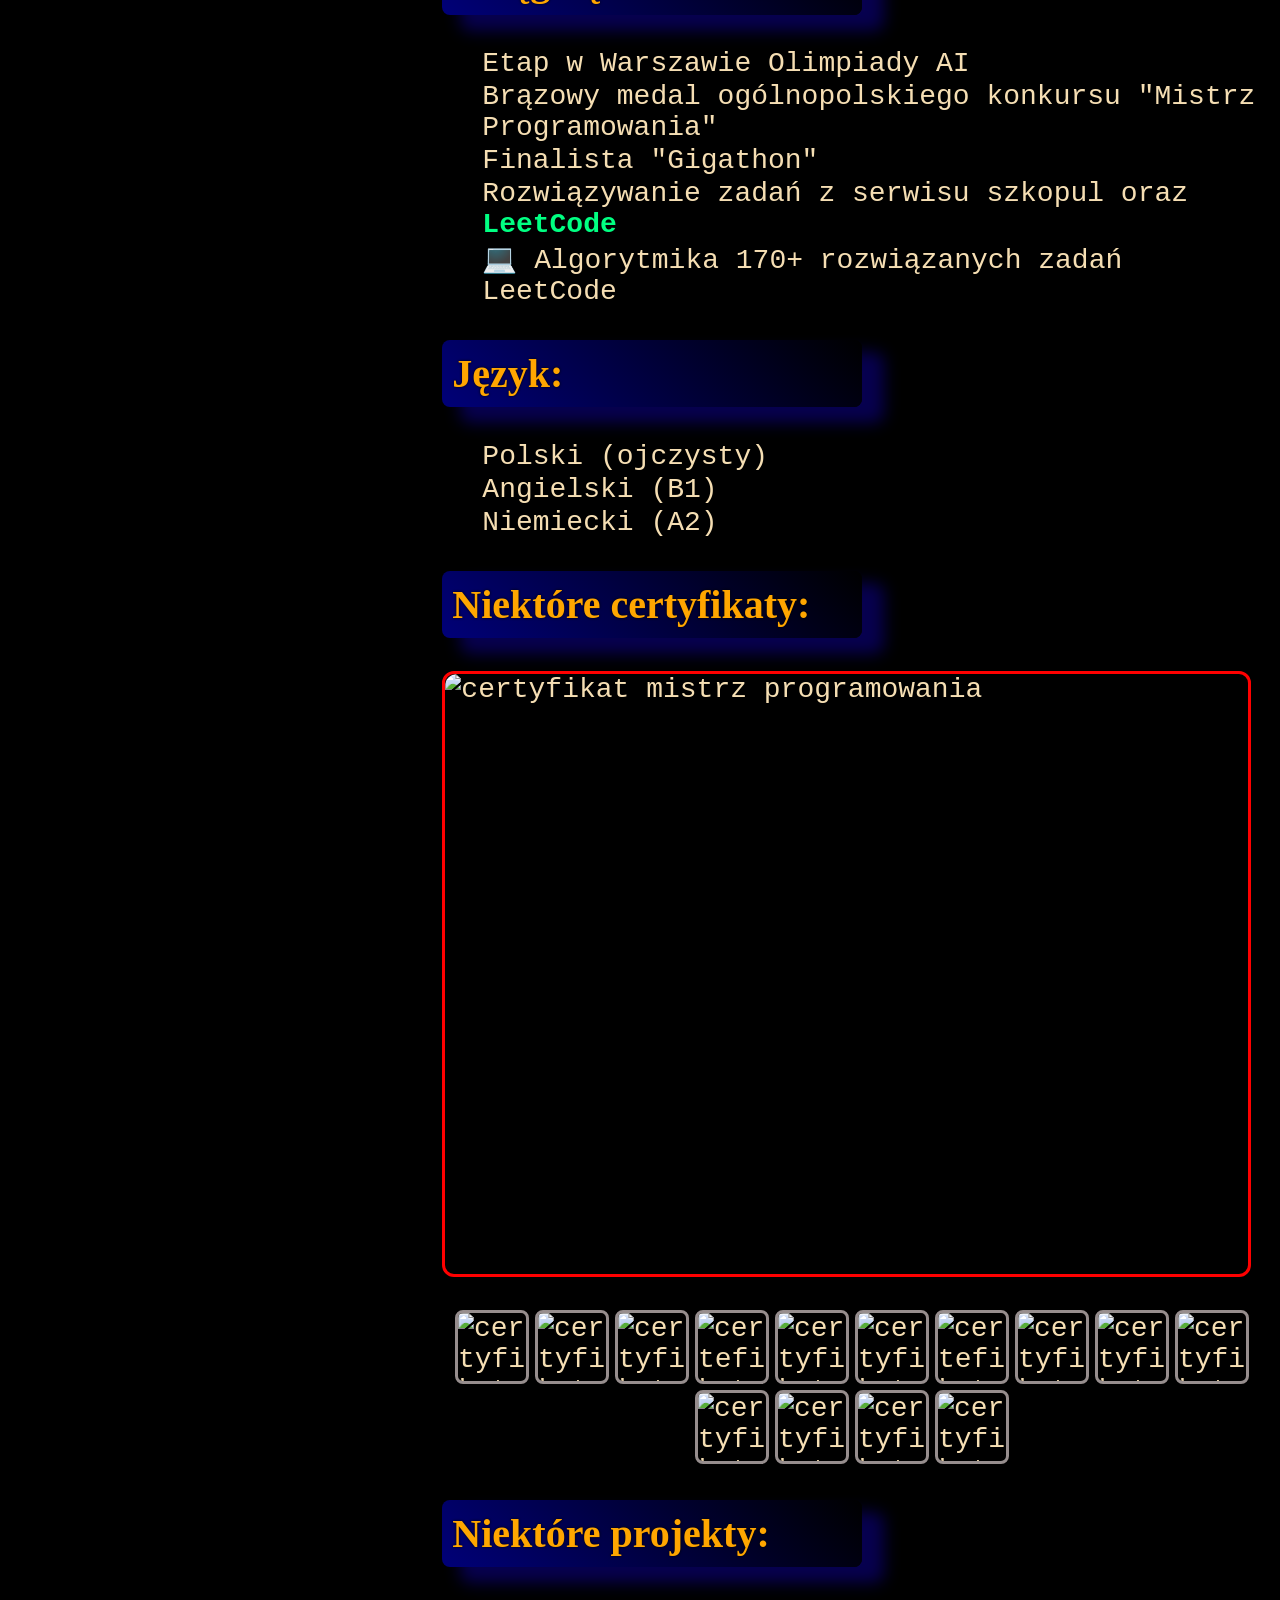
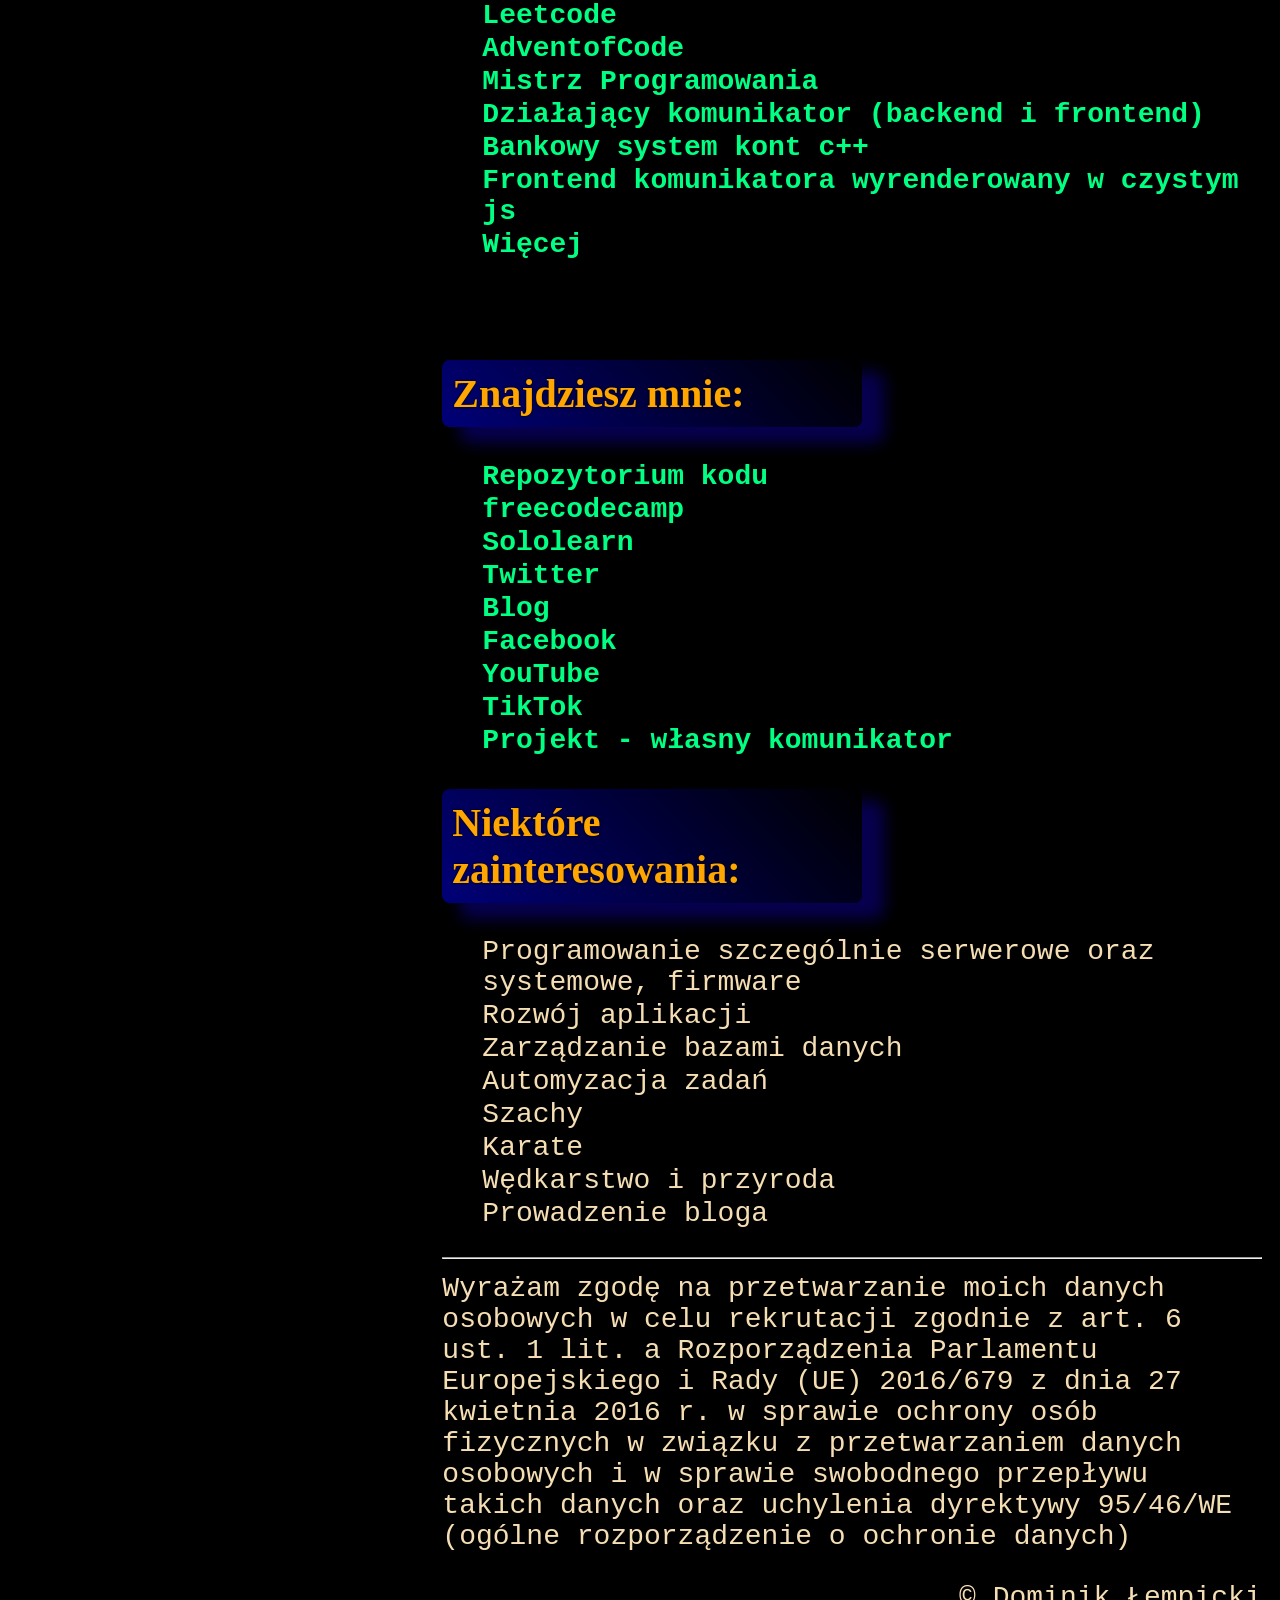
==== commit 09d7822f: "Poprawka błędu w opisie" ====
--- a/index.htm
+++ b/index.htm
@@ -102,10 +102,9 @@
                 backendowych (Python, Go, Rust), ze szczególnym zamiłowaniem do niskopoziomowych języków systemowych z
                 rodziny C wraz z firmware. Interesuję się również Machine Learning i jego praktycznym zastosowaniem w
                 analizie danych i
-                automatyzacji procesów. Osiągnąłem wysokie miejsca w konkursie Mistrz Programowania, gigathon oraz
+                automatyzacji procesów. Osiągnąłem wysokie miejsca w konkursie Mistrz Programowania, Gigathon oraz
                 awansowałem do
-                etapu w Warszawie Olimpiady Sztucznej Inteligencji jako jedyny z Podlasia, dzięki temu zostałem zaproszony do NASK.
-                po studiach.Szczególnie interesuję się medycyną np. stworzyłem program do analizy EKG z skutecznością
+                etapu w Warszawie Olimpiady Sztucznej Inteligencji jako jedyny z Podlasia, dzięki temu zostałem zaproszony do NASK.Szczególnie interesuję się medycyną np. stworzyłem program do analizy EKG z skutecznością
                 klasyfikacji przekraczającą 95%. Poza światem programowania, gdzie czuję się jak ryba w wodzie, prowadzę
                 bloga poświęconego
                 ekosystemom wodnym, przyrodzie, zwierzętom i rolnictwu, zajmuję się też montażem filmów. Jestem
@@ -172,7 +171,7 @@
                     data-width="500" data-show-text="true">
                     <blockquote cite="https://www.facebook.com/Dominiklempickikapitan/posts/1497085174197555"
                         class="fb-xfbml-parse-ignore">
-                        <p>Finalista ogólnopolskiego konkursu programistycznego #gigathon w Warszawie z swoim profesorem
+                        <p>Finalista ogólnopolskiego konkursu programistycznego #Gigathon w Warszawie z swoim profesorem
                             Bogdan Tarkowski</p>Opublikowany przez <a
                             href="https://www.facebook.com/Dominiklempickikapitan">Dominika Kapitana Łempickiego</a>&nbsp;<a
                             href="https://www.facebook.com/Dominiklempickikapitan/posts/1497085174197555">Niedziela, 4 lutego
@@ -255,8 +254,8 @@
                     src="zdjecia/webP//mstrzprogramowanilaurelat.webp" alt="certyfikat mistrz programowania">
                 <img loading="lazy" fetchpriority="high" class="animowanie_cert"
                     src="zdjecia/webP//F6xVUjkWAAA0ye8.webp" alt="certyfikat microsoftu">
-                <img loading="lazy" fetchpriority="high" src="zdjecia/webP//gigathon.webp"
-                    alt="certyfikat dostania się do gigathonu">
+                <img loading="lazy" fetchpriority="high" src="zdjecia/webP//Gigathon.webp"
+                    alt="certyfikat dostania się do Gigathonu">
                 <img loading="lazy" fetchpriority="low" class="animowanie_cert" src="zdjecia/webP//2.webp"
                     alt="certyfikat">
                 <img loading="lazy" fetchpriority="low" src="zdjecia/webP//ad318a31-8f3f-4135-a112-79e515733f51.webp"
@@ -283,7 +282,7 @@
                     alt="certyfikat mistrz programowania" style="display: block;">
                 <img loading="lazy" fetchpriority="high" src="zdjecia/min_webP//mstrzprogramowanilaurelat.webp" alt="certyfikat mistrz programowania">
                 <img loading="lazy" fetchpriority="high" src="zdjecia/min_webP//F6xVUjkWAAA0ye8.webp" alt="certyfikat microsoftu">
-                <img loading="lazy" fetchpriority="high" src="zdjecia/min_webP//gigathon.webp" alt="certefikat dostania się do gigathonu">
+                <img loading="lazy" fetchpriority="high" src="zdjecia/min_webP//Gigathon.webp" alt="certefikat dostania się do Gigathonu">
                 <img loading="lazy" fetchpriority="high" src="zdjecia/min_webP//2.webp" alt="certyfikat"><img src="zdjecia/webP//F6sPImLW4AAuHIr.webp"
                     alt="certyfikat">
                 <img loading="lazy" fetchpriority="high" src="zdjecia/min_webP//ad318a31-8f3f-4135-a112-79e515733f51.webp" alt="certefikat cpp">
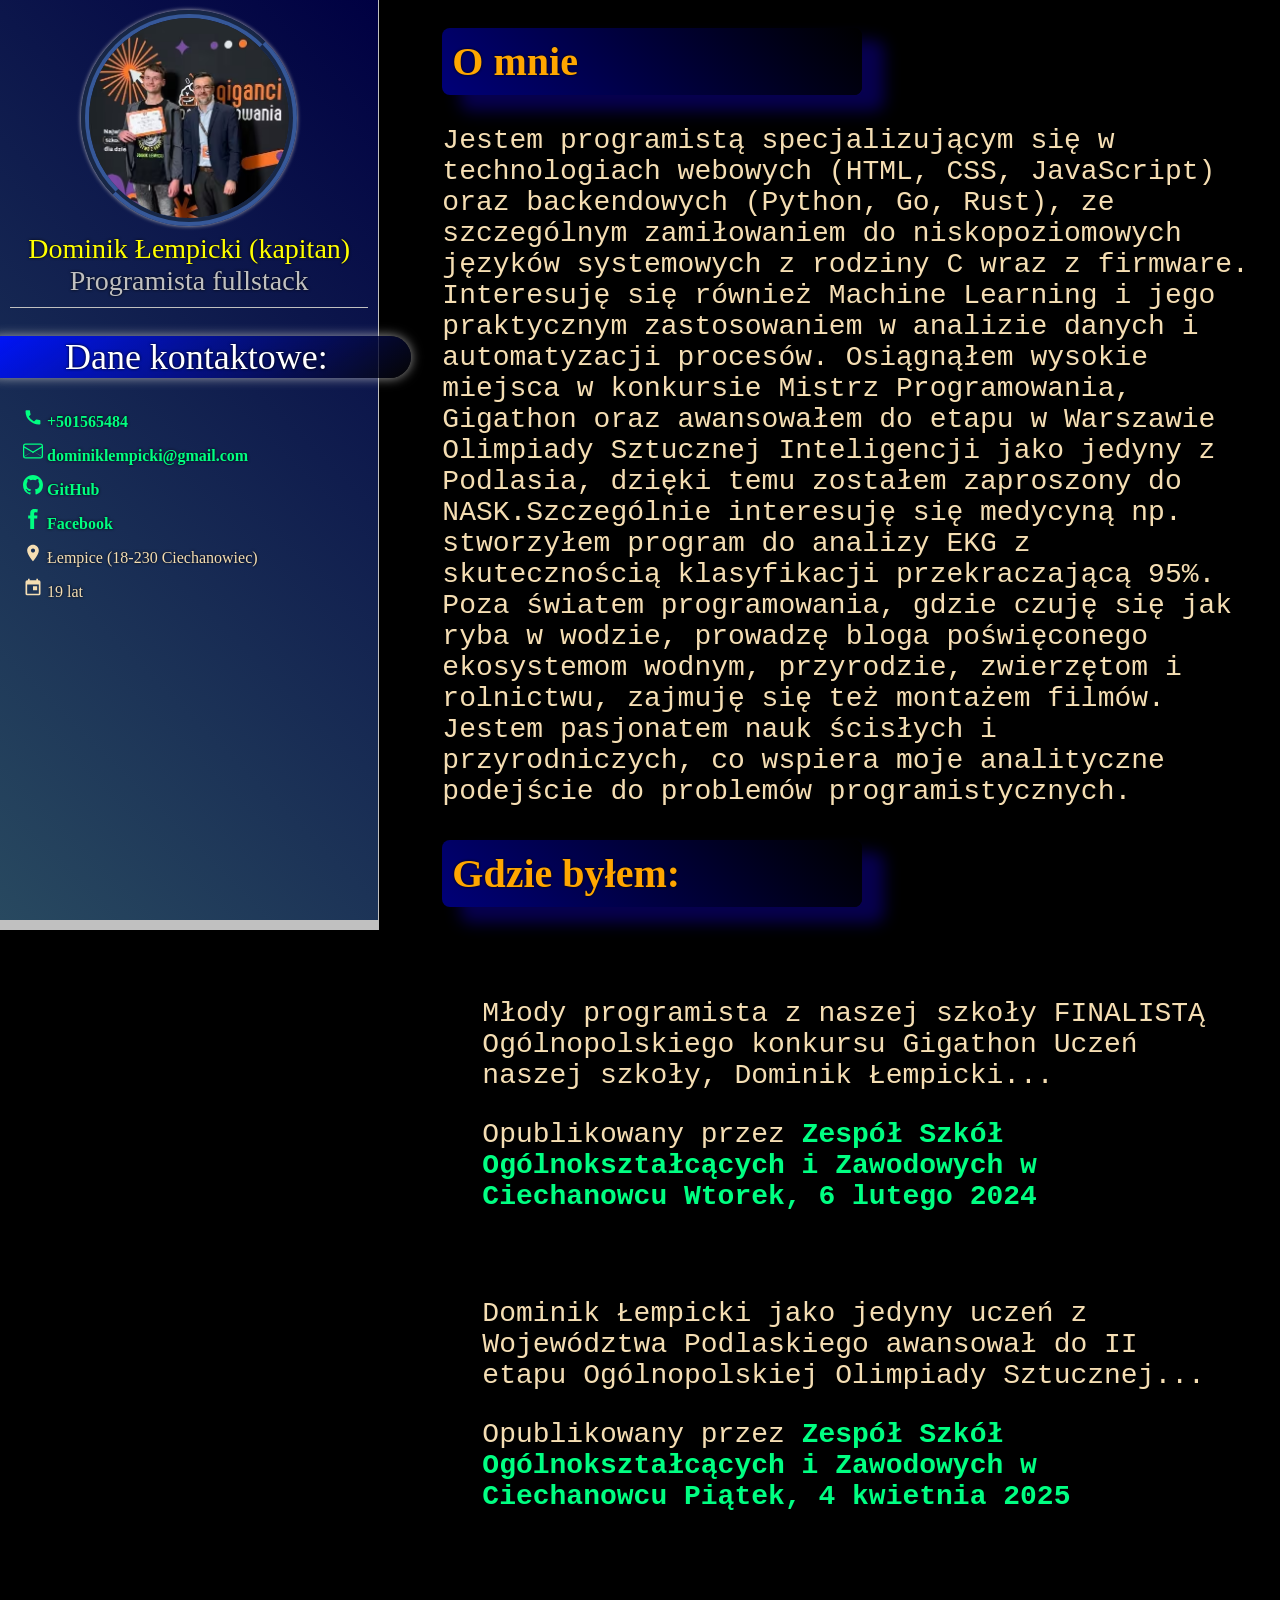
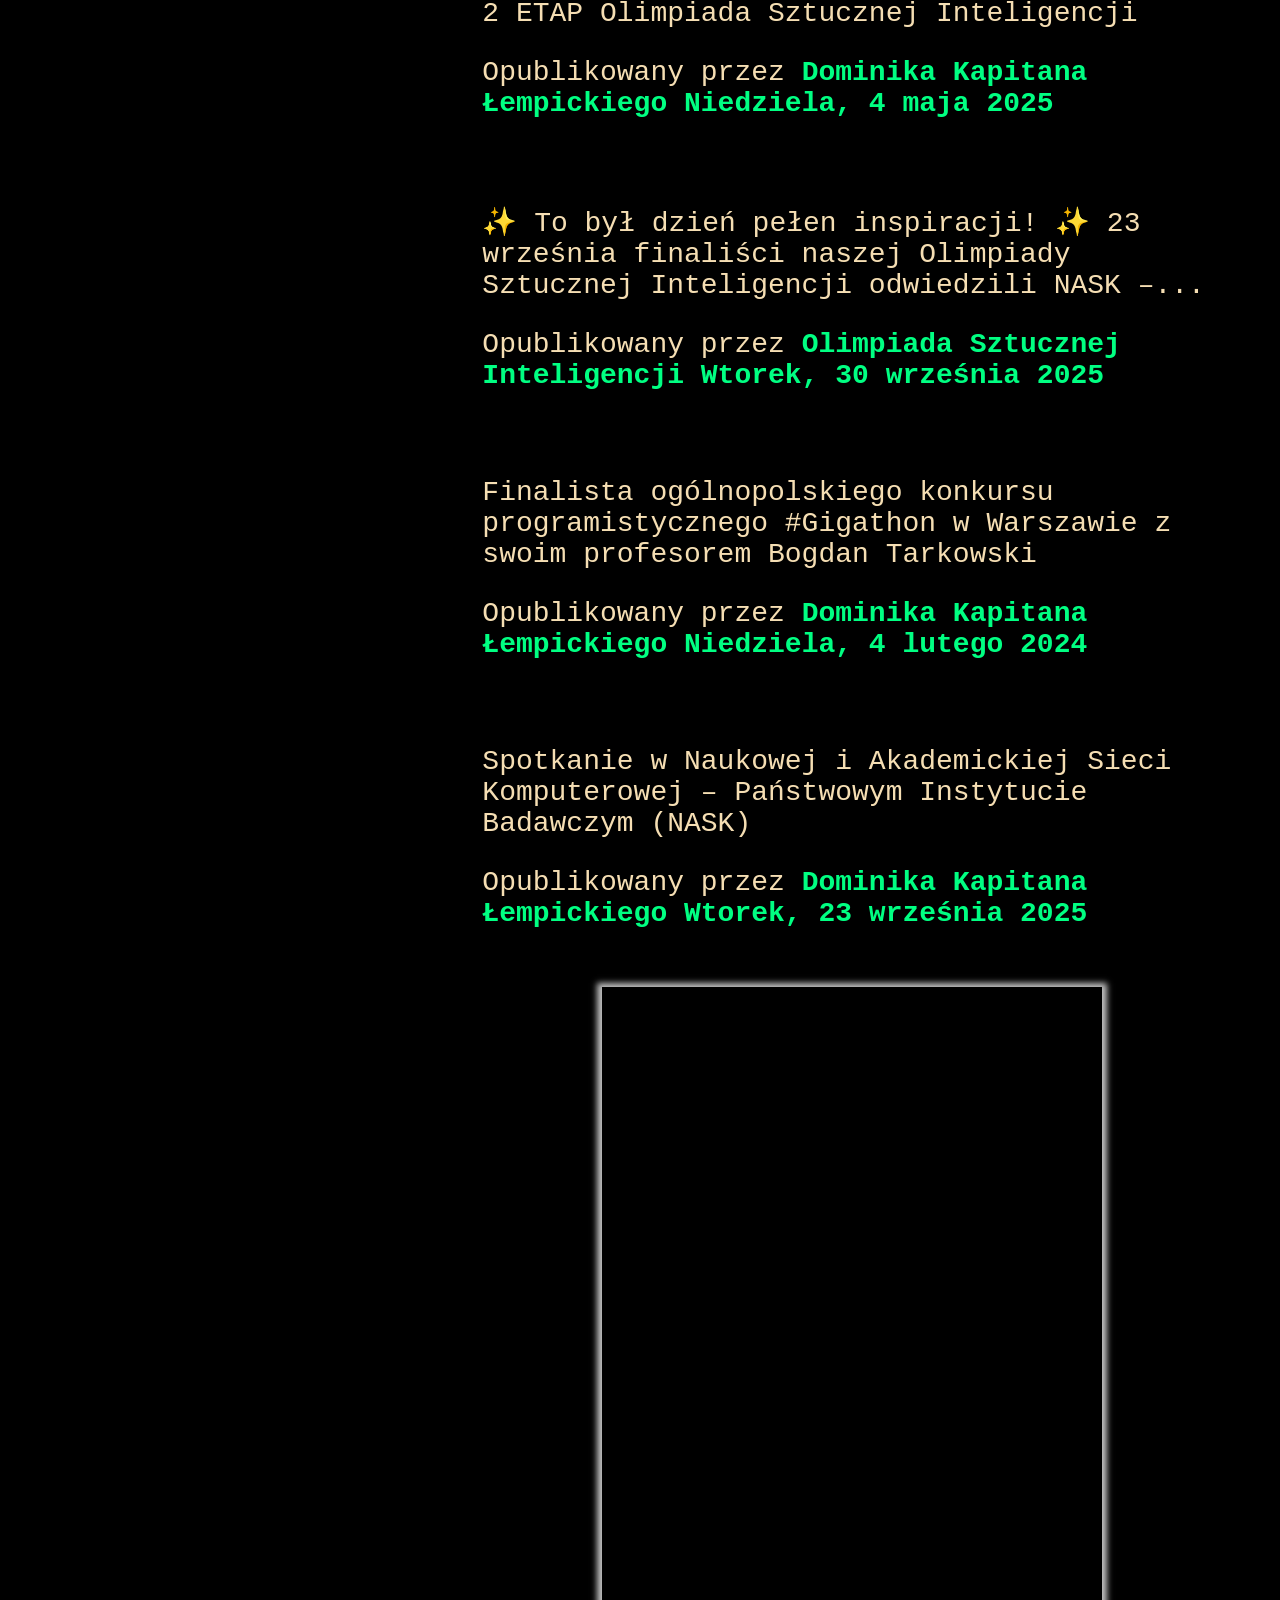
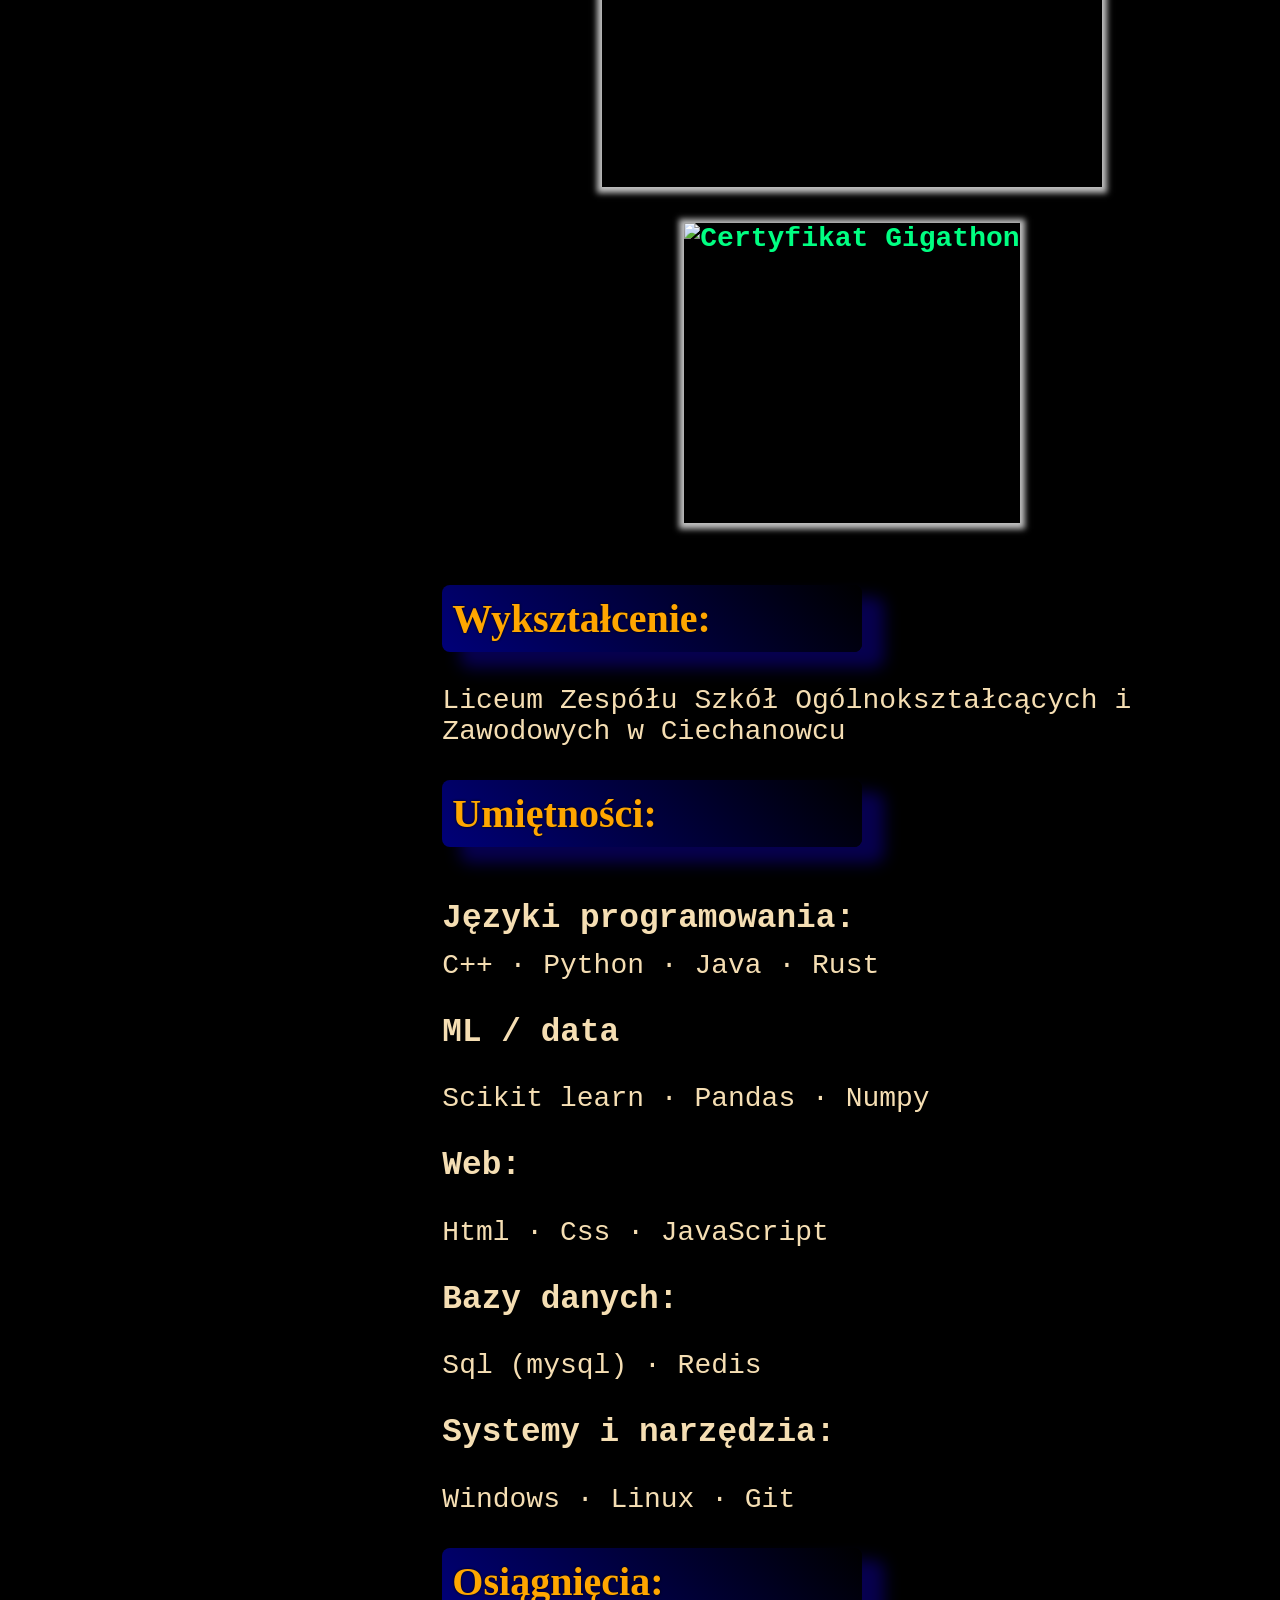
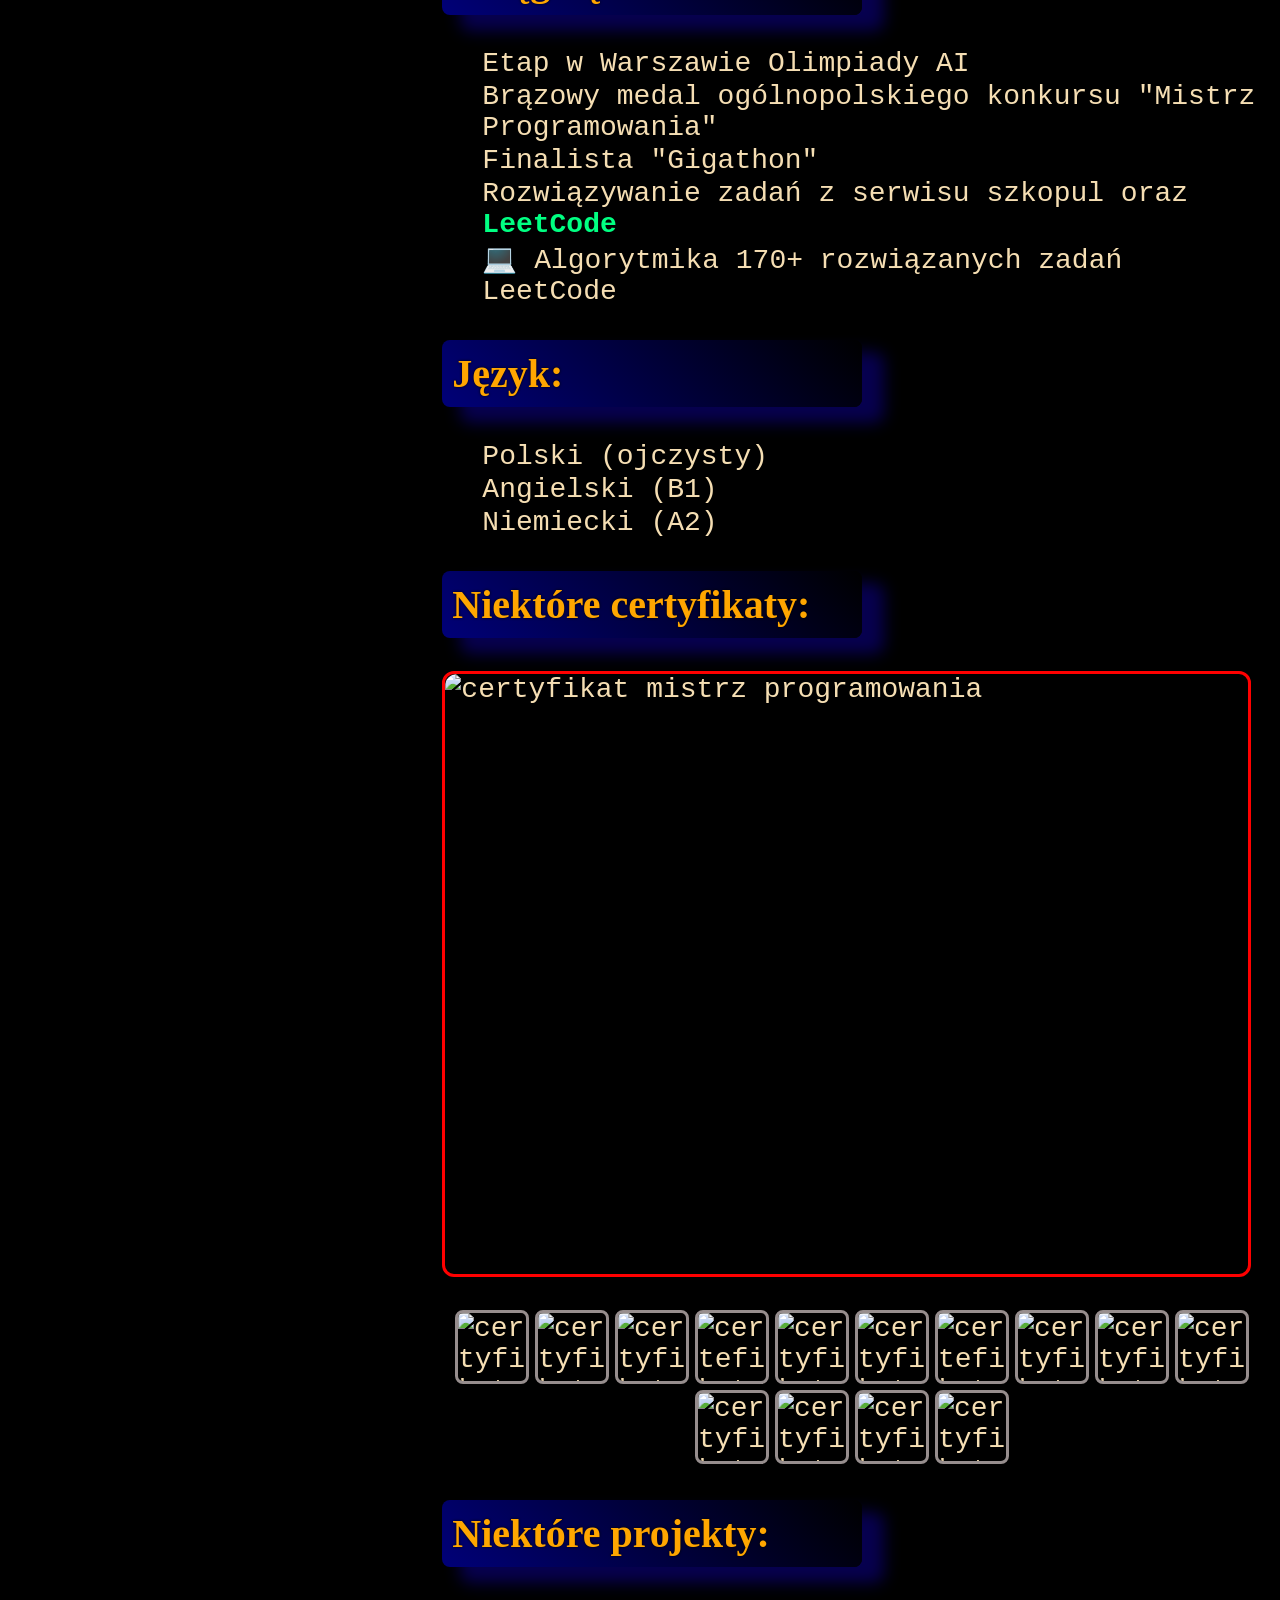
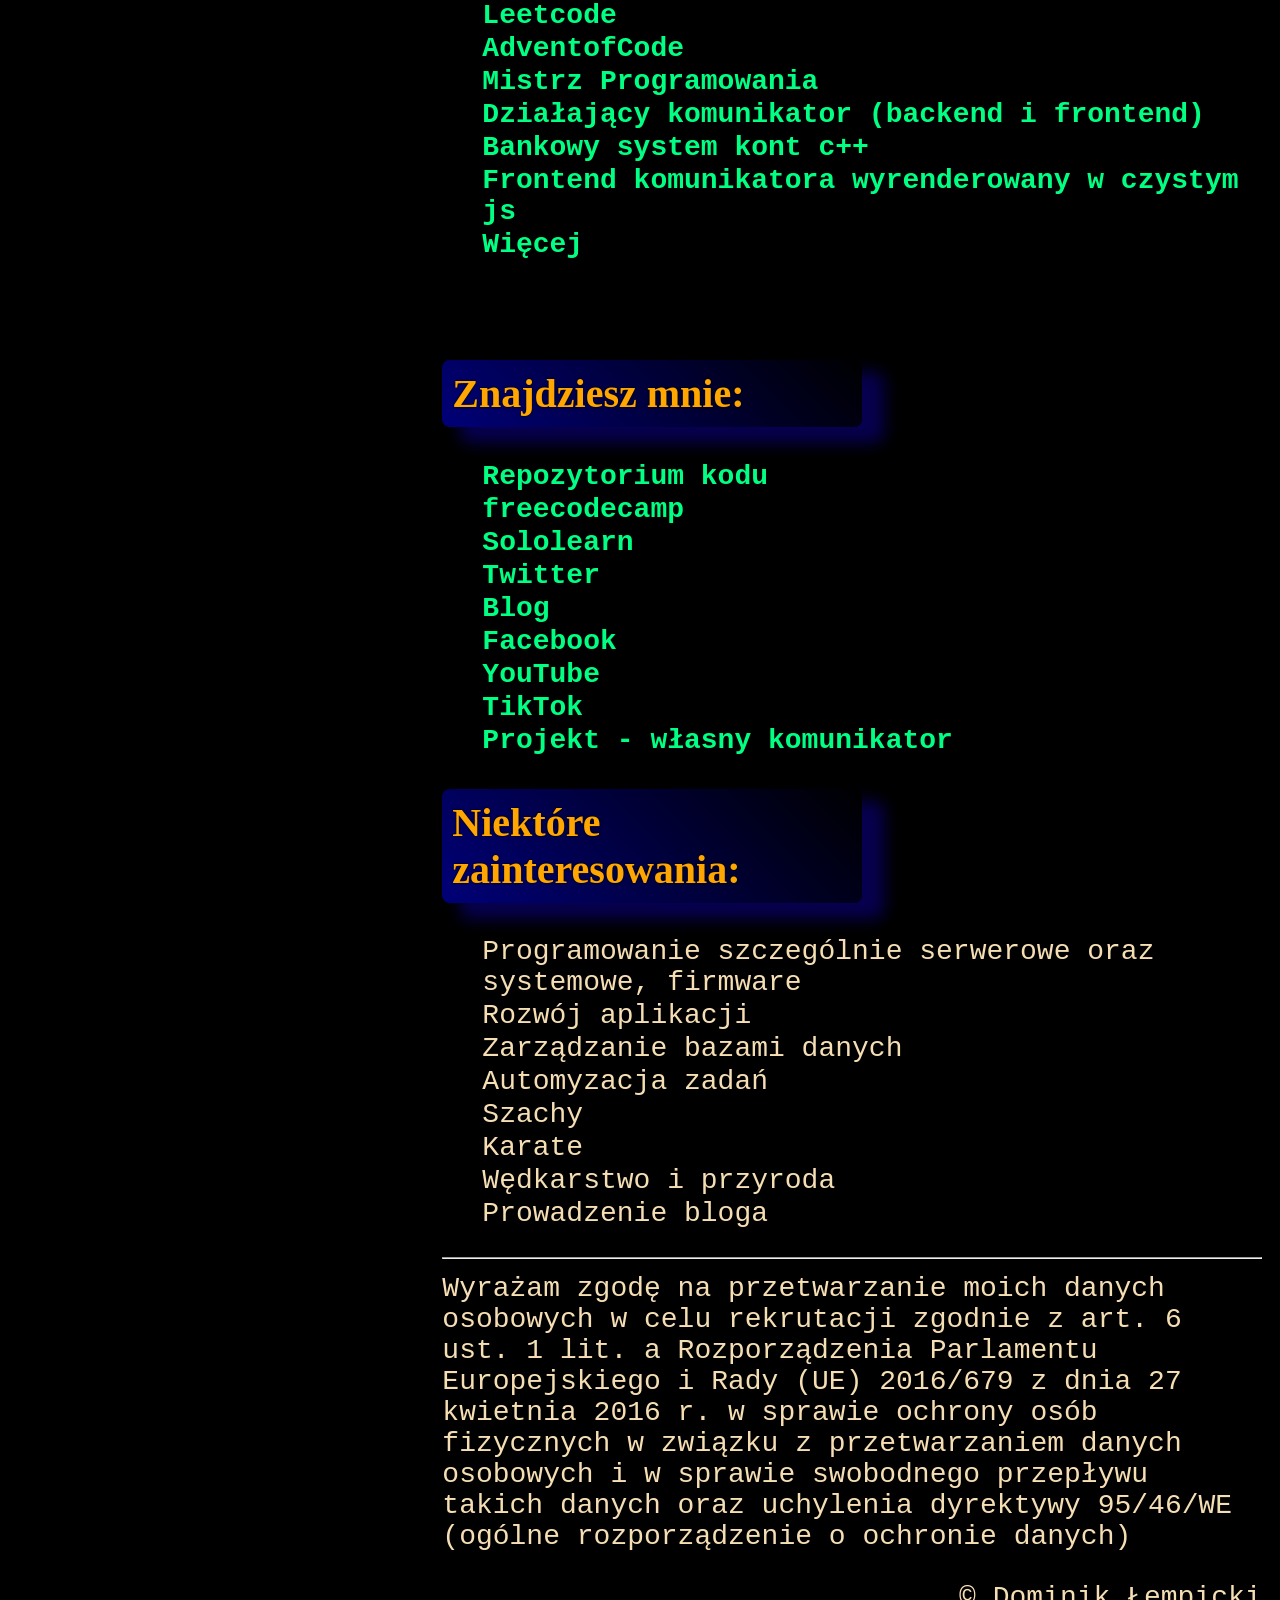
==== commit 6f61fdb4: "Change phone number" ====
--- a/index.htm
+++ b/index.htm
@@ -37,13 +37,13 @@
                 <div class="naglowek">Dane kontaktowe:</div>
                 <ul>
                     <li>
-                        <a href="tel:798334255">
+                        <a href="tel:501565484">
                             <svg xmlns="http://www.w3.org/2000/svg" width="20" height="20" fill="currentColor"
                                 viewBox="0 0 24 24">
                                 <path
                                     d="M6.62 10.79a15.053 15.053 0 0 0 6.59 6.59l2.2-2.2a1 1 0 0 1 1.01-.24 11.05 11.05 0 0 0 3.46.55 1 1 0 0 1 1 1v3.5a1 1 0 0 1-1 1A16 16 0 0 1 3 5a1 1 0 0 1 1-1h3.5a1 1 0 0 1 1 1c0 1.2.19 2.38.55 3.46a1 1 0 0 1-.24 1.01l-2.2 2.2z" />
                             </svg>
-                            <span>+798334255</span>
+                            <span>+501565484</span>
                         </a>
                     </li>
                     <li>
@@ -353,4 +353,4 @@
     <script src="js/script.min.js"></script>
 </body>
 
-</html>+</html>
